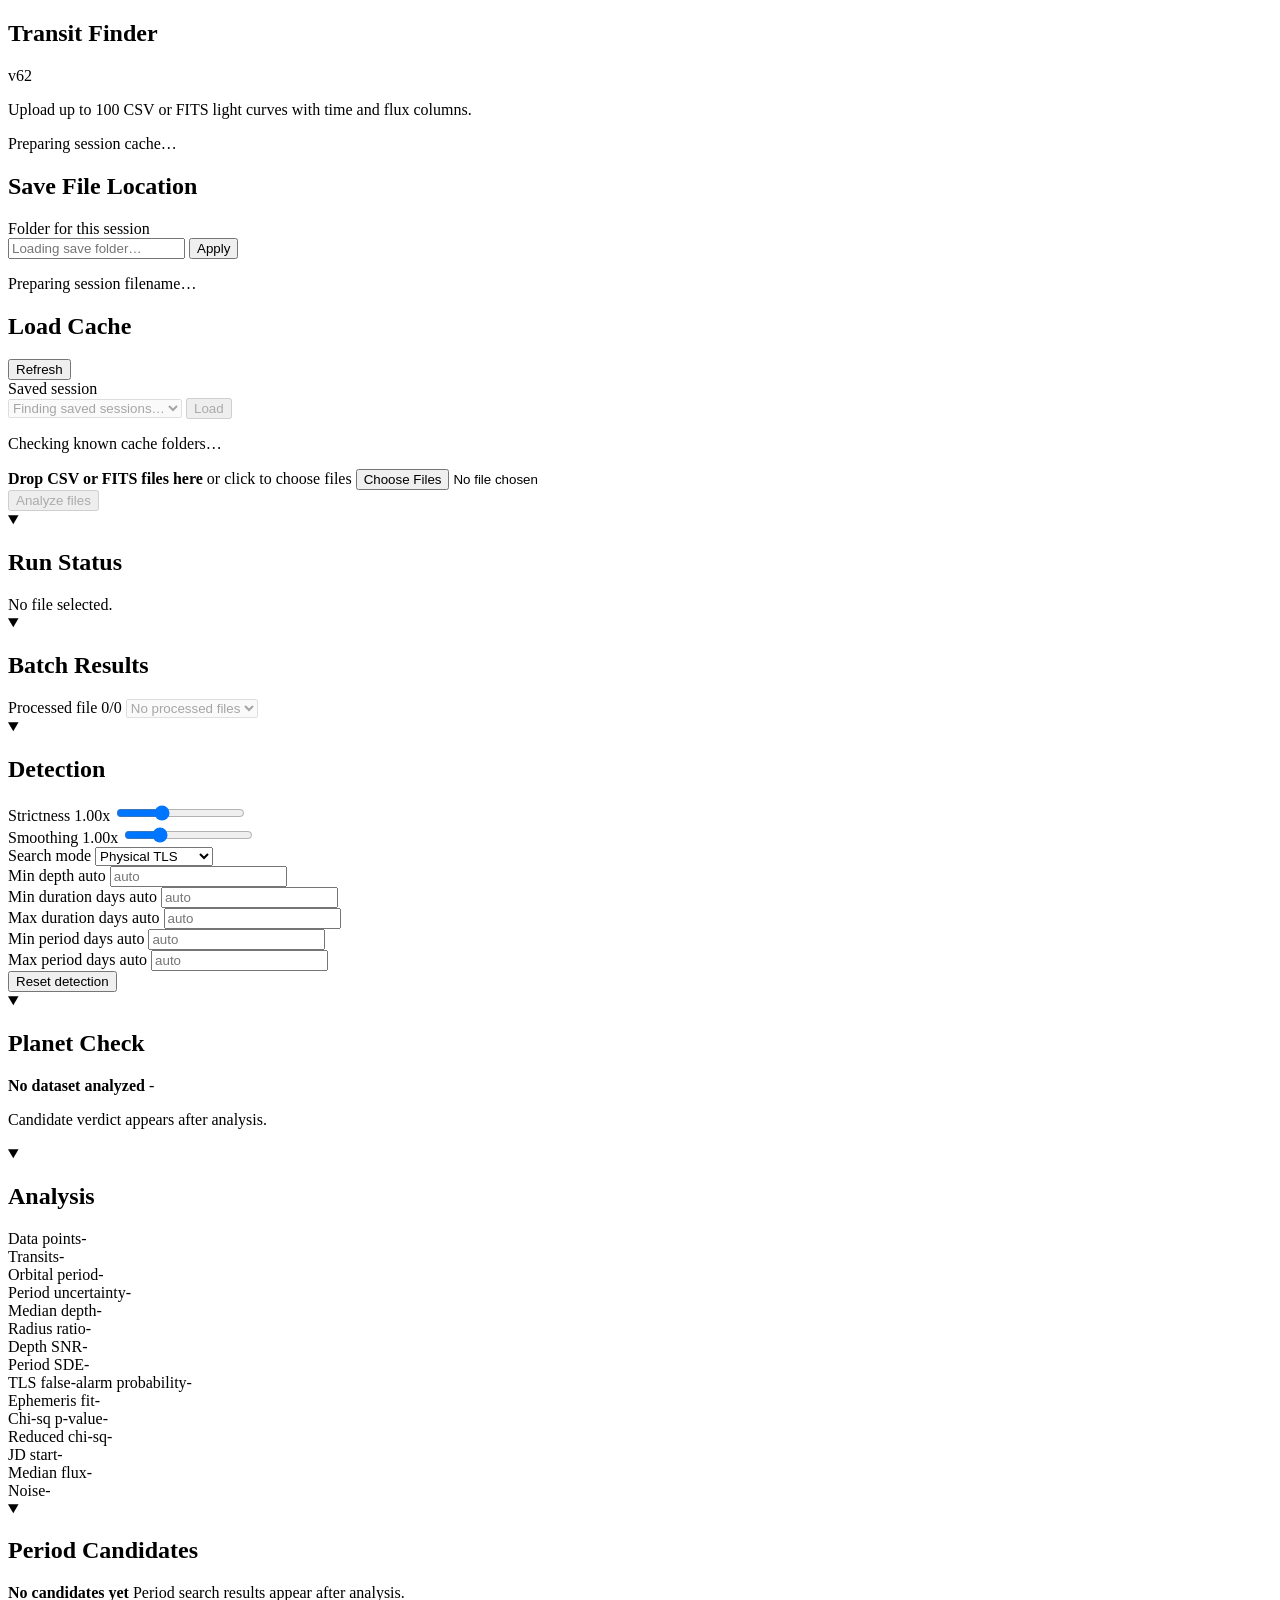
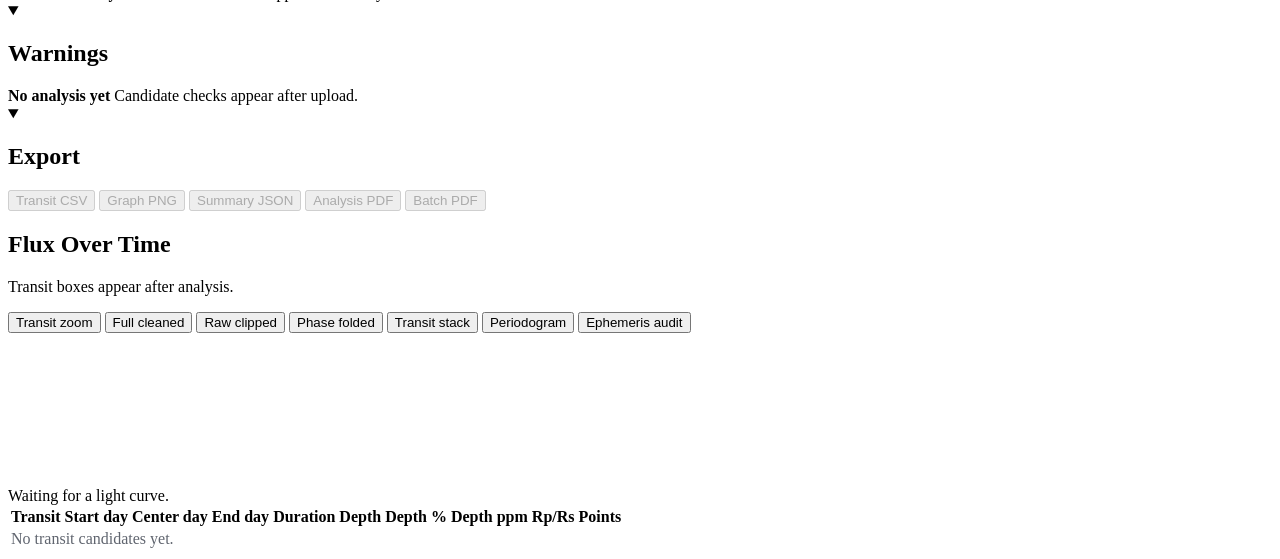
==== Exoplanet data parsing tool/static/index.html @ c7001cd4 "added uploading for caches" ====
<!doctype html>
<html lang="en">
<head>
  <meta charset="utf-8">
  <meta name="viewport" content="width=device-width, initial-scale=1">
  <title>Exoplanet Transit Finder</title>
  <link rel="stylesheet" href="/static/styles.css">
</head>
<body>
  <main>
    <aside class="sidebar">
      <div>
        <div class="app-title-row">
          <h1>Transit Finder</h1>
          <span class="version-indicator" aria-label="Application version 62">v62</span>
        </div>
        <p>Upload up to 100 CSV or FITS light curves with time and flux columns.</p>
        <p id="sessionIndicator" class="session-indicator" aria-live="polite">Preparing session cache…</p>
      </div>

      <section class="save-location-section" aria-labelledby="saveLocationHeading">
        <h2 id="saveLocationHeading">Save File Location</h2>
        <form id="saveLocationForm" class="save-location-form">
          <label for="saveLocationInput">Folder for this session</label>
          <div class="save-location-controls">
            <input id="saveLocationInput" class="save-location-input" type="text" autocomplete="off" spellcheck="false" value="" placeholder="Loading save folder…">
            <button id="saveLocationButton" type="submit">Apply</button>
          </div>
        </form>
        <p id="saveLocationFile" class="save-location-file">Preparing session filename…</p>
      </section>

      <section class="load-cache-section" aria-labelledby="loadCacheHeading">
        <div class="load-cache-heading-row">
          <h2 id="loadCacheHeading">Load Cache</h2>
          <button id="refreshCachesButton" class="refresh-caches-button" type="button">Refresh</button>
        </div>
        <label for="cacheSelect">Saved session</label>
        <div class="load-cache-controls">
          <select id="cacheSelect" disabled>
            <option>Finding saved sessions…</option>
          </select>
          <button id="loadCacheButton" type="button" disabled>Load</button>
        </div>
        <p id="loadCacheStatus" class="load-cache-status" aria-live="polite">Checking known cache folders…</p>
      </section>

      <label id="dropzone" class="dropzone" for="fileInput">
        <span>
          <strong>Drop CSV or FITS files here</strong>
          or click to choose files
        </span>
      </label>
      <input id="fileInput" type="file" accept=".csv,.fits,.fit,.fts,text/csv,application/fits" multiple>
      <div class="analysis-actions">
        <button id="analyzeButton" disabled>Analyze files</button>
        <button id="cancelAnalysisButton" class="cancel-analysis-button" type="button" hidden>Cancel analysis</button>
      </div>

      <details id="runStatusSection" class="accordion-section run-status-section" open>
        <summary><h2>Run Status</h2></summary>
        <div class="accordion-body run-status-body">
          <div id="status" class="status">No file selected.</div>
          <div id="analysisProgress" class="analysis-progress" hidden></div>
        </div>
      </details>

      <details class="accordion-section" open>
        <summary><h2>Batch Results</h2></summary>
        <div class="accordion-body controls batch-results-body">
          <div class="control-row">
            <label class="control-label" for="resultSelect">
              <span>Processed file</span>
              <output id="batchCount">0/0</output>
            </label>
            <select id="resultSelect" class="native-batch-select" disabled>
              <option>No processed files</option>
            </select>
            <div id="batchPicker" class="batch-picker" hidden>
              <button id="batchPickerButton" class="batch-picker-button" type="button" aria-haspopup="listbox" aria-expanded="false" disabled>
                <span class="batch-picker-current">
                  <span id="batchPickerTitle" class="batch-picker-title">No processed files</span>
                  <span id="batchPickerMeta" class="batch-picker-meta">Run analysis to populate this list.</span>
                </span>
              </button>
              <div id="batchPickerList" class="batch-picker-list" role="listbox" hidden></div>
            </div>
          </div>
        </div>
      </details>

      <details class="accordion-section" open>
        <summary><h2>Detection</h2></summary>
        <div class="accordion-body controls">
          <div class="control-row">
            <label class="control-label" for="strictnessInput">
              <span>Strictness</span>
              <output id="strictnessValue">1.00x</output>
            </label>
            <input id="strictnessInput" type="range" min="0.5" max="2" step="0.05" value="1">
          </div>
          <div class="control-row">
            <label class="control-label" for="smoothingInput">
              <span>Smoothing</span>
              <output id="smoothingValue">1.00x</output>
            </label>
            <input id="smoothingInput" type="range" min="0.5" max="2.5" step="0.05" value="1">
          </div>
          <div class="control-row">
            <label class="control-label" for="searchModeInput">
              <span>Search mode</span>
            </label>
            <select id="searchModeInput">
              <option value="bls">BLS + regularity</option>
              <option value="tls" selected>Physical TLS</option>
            </select>
          </div>
          <div id="tlsOptions" class="tls-options" hidden>
            <p class="control-help">TLS fits limb-darkened transit shapes. Stellar priors narrow its physical duration grid; leave them blank to use the reference defaults. Strictness and local depth/duration controls are disabled because TLS replaces that detector.</p>
            <div class="control-row">
              <label class="control-label" for="tlsTemplateInput"><span>Transit template</span></label>
              <select id="tlsTemplateInput">
                <option value="default">Limb-darkened</option>
                <option value="grazing">Grazing / V-shaped</option>
                <option value="box">Box comparison</option>
              </select>
            </div>
            <div class="tls-grid">
              <div class="control-row">
                <label class="control-label" for="stellarRadiusInput"><span>Star radius R☉</span></label>
                <input id="stellarRadiusInput" type="number" min="0.1" max="100" step="0.01" placeholder="default 1.0">
              </div>
              <div class="control-row">
                <label class="control-label" for="stellarMassInput"><span>Star mass M☉</span></label>
                <input id="stellarMassInput" type="number" min="0.01" max="100" step="0.01" placeholder="default 1.0">
              </div>
              <div class="control-row">
                <label class="control-label" for="limbDarkeningU1Input"><span>Limb darkening u1</span></label>
                <input id="limbDarkeningU1Input" type="number" min="-1" max="2" step="0.001" placeholder="default 0.4804">
              </div>
              <div class="control-row">
                <label class="control-label" for="limbDarkeningU2Input"><span>Limb darkening u2</span></label>
                <input id="limbDarkeningU2Input" type="number" min="-1" max="2" step="0.001" placeholder="default 0.1867">
              </div>
              <div class="control-row">
                <label class="control-label" for="tlsOversamplingInput"><span>Period oversampling</span></label>
                <input id="tlsOversamplingInput" type="number" min="1" max="9" step="1" value="3">
              </div>
              <div class="control-row">
                <label class="control-label" for="tlsMinTransitsInput"><span>Minimum transits</span></label>
                <input id="tlsMinTransitsInput" type="number" min="2" max="10" step="1" value="3">
              </div>
              <div class="control-row">
                <label class="control-label" for="tlsMinDepthPpmInput"><span>Minimum depth ppm</span></label>
                <input id="tlsMinDepthPpmInput" type="number" min="0.1" max="500000" step="0.1" value="10">
              </div>
              <div class="control-row">
                <label class="control-label" for="tlsThreadsInput"><span>CPU workers</span></label>
                <input id="tlsThreadsInput" type="number" min="1" max="8" step="1" value="4">
              </div>
              <div class="control-row">
                <label class="control-label" for="tlsDurationGridStepInput"><span>Duration grid step</span></label>
                <input id="tlsDurationGridStepInput" type="number" min="1.01" max="2" step="0.01" value="1.1">
              </div>
            </div>
          </div>
          <div class="control-row">
            <label class="control-label" for="minDepthInput">
              <span>Min depth</span>
              <output>auto</output>
            </label>
            <input id="minDepthInput" type="number" min="0" step="0.001" placeholder="auto">
          </div>
          <div class="control-row">
            <label class="control-label" for="minDurationInput">
              <span>Min duration days</span>
              <output>auto</output>
            </label>
            <input id="minDurationInput" type="number" min="0" step="0.01" placeholder="auto">
          </div>
          <div class="control-row">
            <label class="control-label" for="maxDurationInput">
              <span>Max duration days</span>
              <output>auto</output>
            </label>
            <input id="maxDurationInput" type="number" min="0" step="0.01" placeholder="auto">
          </div>
          <div class="control-row">
            <label class="control-label" for="minPeriodInput">
              <span>Min period days</span>
              <output>auto</output>
            </label>
            <input id="minPeriodInput" type="number" min="0" step="0.01" placeholder="auto">
          </div>
          <div class="control-row">
            <label class="control-label" for="maxPeriodInput">
              <span>Max period days</span>
              <output>auto</output>
            </label>
            <input id="maxPeriodInput" type="number" min="0" step="0.01" placeholder="auto">
          </div>
          <button id="resetDetectionButton" class="view-button" type="button">Reset detection</button>
        </div>
      </details>

      <details class="accordion-section" open>
        <summary><h2>Planet Check</h2></summary>
        <div id="assessment" class="accordion-body assessment">
          <div class="assessment-card pending">
            <div class="assessment-head">
              <strong>No dataset analyzed</strong>
              <span>-</span>
            </div>
            <p>Candidate verdict appears after analysis.</p>
          </div>
        </div>
      </details>

      <details class="accordion-section" open>
        <summary><h2>Analysis</h2></summary>
        <div class="accordion-body meta" id="metrics">
          <div class="metric"><span>Data points</span><span>-</span></div>
          <div class="metric"><span>Transits</span><span>-</span></div>
          <div class="metric"><span>Orbital period</span><span>-</span></div>
          <div class="metric"><span>Period uncertainty</span><span>-</span></div>
          <div class="metric"><span>Median depth</span><span>-</span></div>
          <div class="metric"><span>Radius ratio</span><span>-</span></div>
          <div class="metric"><span>Depth SNR</span><span>-</span></div>
          <div class="metric"><span>Period SDE</span><span>-</span></div>
          <div class="metric"><span>TLS false-alarm probability</span><span>-</span></div>
          <div class="metric"><span>Ephemeris fit</span><span>-</span></div>
          <div class="metric"><span>Chi-sq p-value</span><span>-</span></div>
          <div class="metric"><span>Reduced chi-sq</span><span>-</span></div>
          <div class="metric"><span>JD start</span><span>-</span></div>
          <div class="metric"><span>Median flux</span><span>-</span></div>
          <div class="metric"><span>Noise</span><span>-</span></div>
        </div>
      </details>

      <details class="accordion-section" open>
        <summary><h2>Period Candidates</h2></summary>
        <div class="accordion-body warning-list" id="periodCandidates">
          <div class="warning-item info">
            <strong>No candidates yet</strong>
            <span>Period search results appear after analysis.</span>
          </div>
        </div>
      </details>

      <details class="accordion-section" open>
        <summary><h2>Warnings</h2></summary>
        <div class="accordion-body warning-list" id="warnings">
          <div class="warning-item info">
            <strong>No analysis yet</strong>
            <span>Candidate checks appear after upload.</span>
          </div>
        </div>
      </details>

      <details class="accordion-section" open>
        <summary><h2>Export</h2></summary>
        <div class="accordion-body controls">
          <button id="exportCsvButton" class="view-button" type="button" disabled>Transit CSV</button>
          <button id="exportPngButton" class="view-button" type="button" disabled>Graph PNG</button>
          <button id="exportJsonButton" class="view-button" type="button" disabled>Summary JSON</button>
          <button id="exportAnalysisPdfButton" class="view-button" type="button" disabled>Analysis PDF</button>
          <button id="exportBatchPdfButton" class="view-button" type="button" disabled>Batch PDF</button>
        </div>
      </details>
    </aside>

    <section class="workspace">
      <div class="topbar">
        <div>
          <h2 id="chartTitle">Flux Over Time</h2>
          <p id="subtitle">Transit boxes appear after analysis.</p>
        </div>
        <div class="view-controls" aria-label="Chart view">
          <button class="view-button active" type="button" data-view="zoom">Transit zoom</button>
          <button class="view-button" type="button" data-view="clean">Full cleaned</button>
          <button class="view-button" type="button" data-view="raw">Raw clipped</button>
          <button class="view-button" type="button" data-view="phase">Phase folded</button>
          <button class="view-button" type="button" data-view="stack">Transit stack</button>
          <button class="view-button" type="button" data-view="periodogram">Periodogram</button>
          <button class="view-button" type="button" data-view="audit">Ephemeris audit</button>
        </div>
      </div>
      <div class="chart-wrap">
        <canvas id="chart"></canvas>
        <div id="empty" class="empty">Waiting for a light curve.</div>
      </div>
      <div class="table-wrap">
        <table>
          <thead>
            <tr>
              <th>Transit</th>
              <th>Start day</th>
              <th>Center day</th>
              <th>End day</th>
              <th>Duration</th>
              <th>Depth</th>
              <th>Depth %</th>
              <th>Depth ppm</th>
              <th>Rp/Rs</th>
              <th>Points</th>
            </tr>
          </thead>
          <tbody id="transitRows">
            <tr><td colspan="10" style="text-align:left;color:#60656f;">No transit candidates yet.</td></tr>
          </tbody>
        </table>
      </div>
    </section>
  </main>

  <script src="/static/app.js"></script>
</body>
</html>
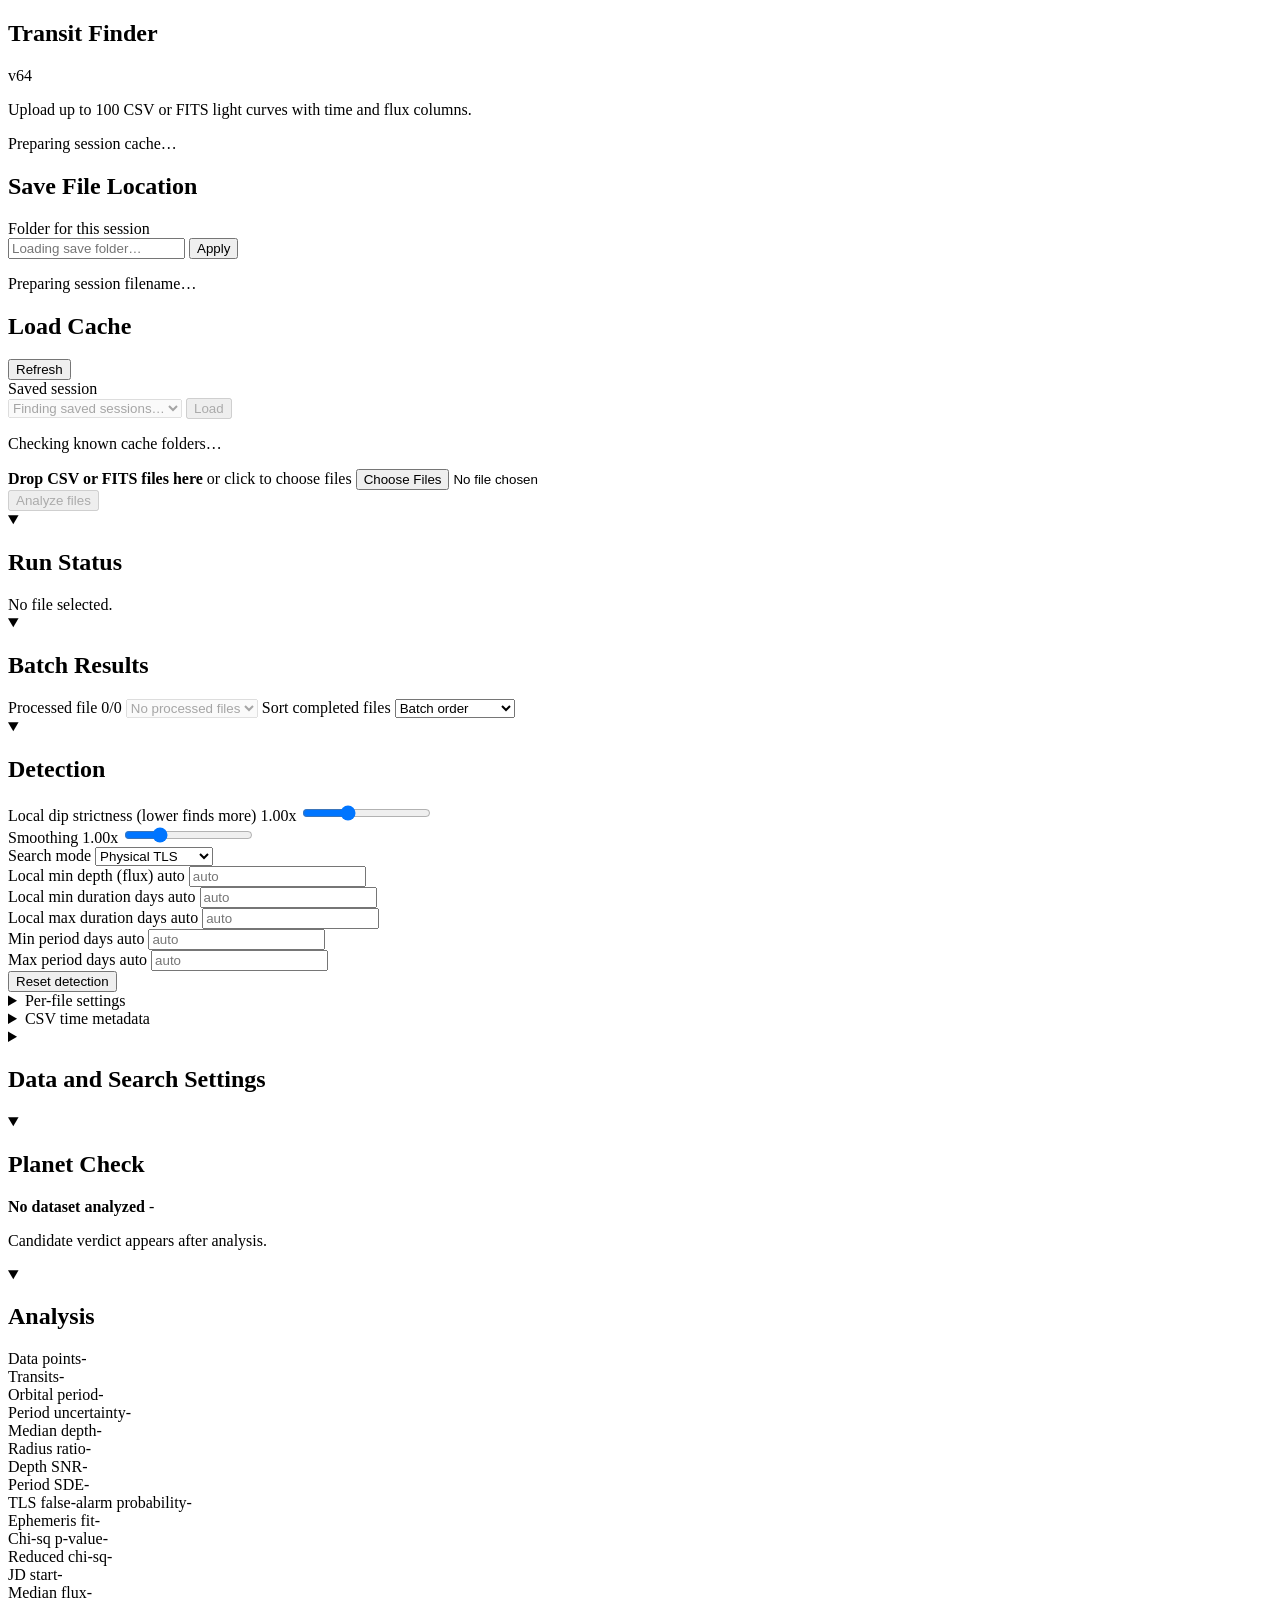
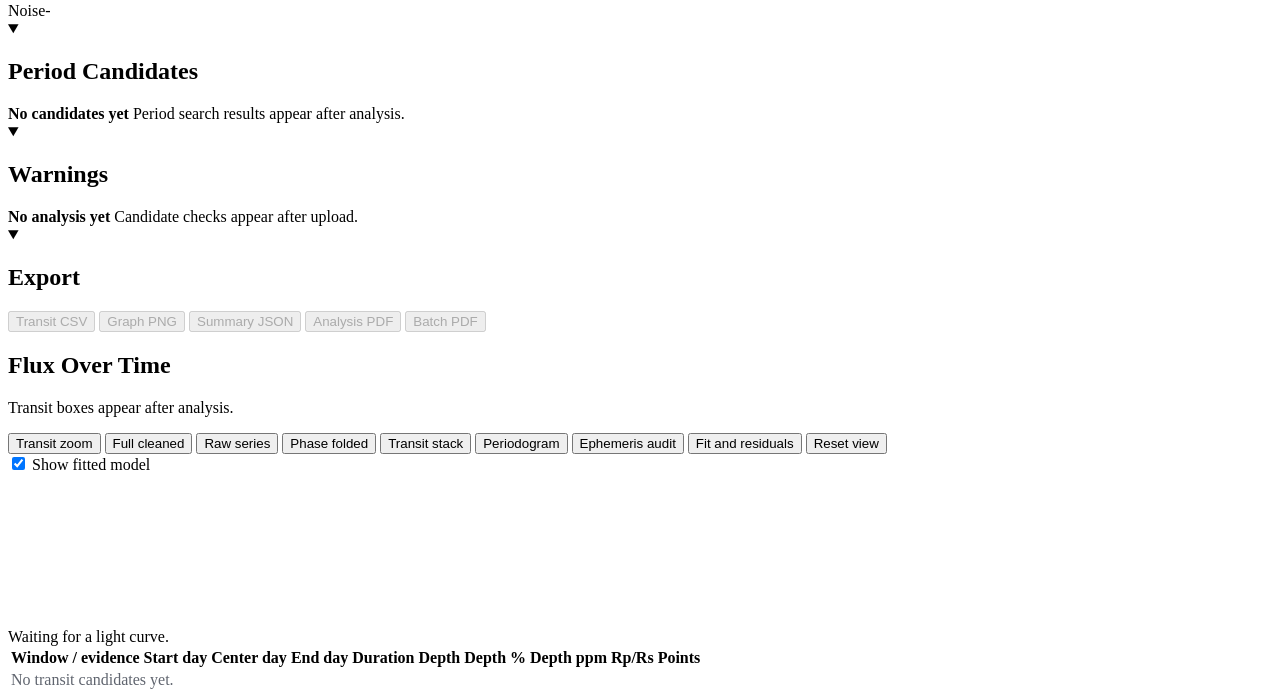
==== commit 5e187c0f: "Fix transit validation and improve batch analysis workflow" ====
--- a/Exoplanet data parsing tool/static/index.html
+++ b/Exoplanet data parsing tool/static/index.html
@@ -12,7 +12,7 @@
       <div>
         <div class="app-title-row">
           <h1>Transit Finder</h1>
-          <span class="version-indicator" aria-label="Application version 62">v62</span>
+          <span class="version-indicator" aria-label="Application version 64">v64</span>
         </div>
         <p>Upload up to 100 CSV or FITS light curves with time and flux columns.</p>
         <p id="sessionIndicator" class="session-indicator" aria-live="polite">Preparing session cache…</p>
@@ -62,6 +62,7 @@
         <div class="accordion-body run-status-body">
           <div id="status" class="status">No file selected.</div>
           <div id="analysisProgress" class="analysis-progress" hidden></div>
+          <button id="reconnectJobButton" type="button" hidden>Reconnect to running job</button>
         </div>
       </details>
 
@@ -85,6 +86,8 @@
               </button>
               <div id="batchPickerList" class="batch-picker-list" role="listbox" hidden></div>
             </div>
+            <label for="batchSort">Sort completed files</label>
+            <select id="batchSort"><option value="index">Batch order</option><option value="name">Filename</option><option value="score">Candidate score</option><option value="period">Period</option></select>
           </div>
         </div>
       </details>
@@ -94,7 +97,7 @@
         <div class="accordion-body controls">
           <div class="control-row">
             <label class="control-label" for="strictnessInput">
-              <span>Strictness</span>
+              <span>Local dip strictness (lower finds more)</span>
               <output id="strictnessValue">1.00x</output>
             </label>
             <input id="strictnessInput" type="range" min="0.5" max="2" step="0.05" value="1">
@@ -116,7 +119,7 @@
             </select>
           </div>
           <div id="tlsOptions" class="tls-options" hidden>
-            <p class="control-help">TLS fits limb-darkened transit shapes. Stellar priors narrow its physical duration grid; leave them blank to use the reference defaults. Strictness and local depth/duration controls are disabled because TLS replaces that detector.</p>
+            <p class="control-help">TLS fits limb-darkened transit shapes. Stellar priors narrow its physical duration grid; leave them blank to use the reference defaults. Local dip strictness, smoothing, and local depth/duration controls affect unvalidated dip markers. TLS uses its own minimum depth and physical duration grid.</p>
             <div class="control-row">
               <label class="control-label" for="tlsTemplateInput"><span>Transit template</span></label>
               <select id="tlsTemplateInput">
@@ -127,6 +130,10 @@
             </div>
             <div class="tls-grid">
               <div class="control-row">
+                <label class="control-label" for="tlsMaxSignalsInput"><span>Maximum signals</span></label>
+                <input id="tlsMaxSignalsInput" type="number" min="1" max="5" step="1" value="1">
+              </div>
+              <div class="control-row">
                 <label class="control-label" for="stellarRadiusInput"><span>Star radius R☉</span></label>
                 <input id="stellarRadiusInput" type="number" min="0.1" max="100" step="0.01" placeholder="default 1.0">
               </div>
@@ -166,21 +173,21 @@
           </div>
           <div class="control-row">
             <label class="control-label" for="minDepthInput">
-              <span>Min depth</span>
+              <span>Local min depth (flux)</span>
               <output>auto</output>
             </label>
             <input id="minDepthInput" type="number" min="0" step="0.001" placeholder="auto">
           </div>
           <div class="control-row">
             <label class="control-label" for="minDurationInput">
-              <span>Min duration days</span>
+              <span>Local min duration days</span>
               <output>auto</output>
             </label>
             <input id="minDurationInput" type="number" min="0" step="0.01" placeholder="auto">
           </div>
           <div class="control-row">
             <label class="control-label" for="maxDurationInput">
-              <span>Max duration days</span>
+              <span>Local max duration days</span>
               <output>auto</output>
             </label>
             <input id="maxDurationInput" type="number" min="0" step="0.01" placeholder="auto">
@@ -200,7 +207,14 @@
             <input id="maxPeriodInput" type="number" min="0" step="0.01" placeholder="auto">
           </div>
           <button id="resetDetectionButton" class="view-button" type="button">Reset detection</button>
-        </div>
+          <details><summary>Per-file settings</summary><label for="perFileTarget">Apply settings to</label><select id="perFileTarget"><option value="">Choose source files first</option></select><button id="applyPerFileSettings" type="button">Use current controls for this file</button><button id="clearPerFileSettings" type="button">Use batch defaults for this file</button><p id="perFileSettingsStatus" class="control-help">Set priors and search controls above, then apply them to one selected file.</p><details><summary>Advanced JSON</summary><p class="control-help">Overrides keyed by exact filename. Names match exported detection options.</p><textarea id="perFileSettings" rows="5" spellcheck="false" placeholder='{"target.csv":{"stellarRadius":0.12,"stellarMass":0.09,"tlsMaxSignals":3}}'></textarea></details></details>
+          <details><summary>CSV time metadata</summary><p class="control-help">Use the source documentation. Unknown conventions remain explicitly unverified; FITS metadata is read from the file.</p><label for="csvTimeFormat">Time format</label><select id="csvTimeFormat"><option value="unknown">Unknown</option><option value="jd">JD</option><option value="bjd">BJD</option><option value="mjd">MJD</option><option value="bkjd">BKJD</option><option value="btjd">BTJD</option><option value="relative">Relative time</option></select><label for="csvTimeScale">Time scale</label><select id="csvTimeScale"><option value="unknown">Unknown</option><option value="tdb">TDB</option><option value="utc">UTC</option></select><label for="csvTimeUnit">Input time unit</label><select id="csvTimeUnit"><option value="days">Days</option><option value="hours">Hours</option><option value="minutes">Minutes</option><option value="seconds">Seconds</option></select></details>
+        </div>
+      </details>
+
+      <details class="accordion-section">
+        <summary><h2>Data and Search Settings</h2></summary>
+        <div id="analysisMetadata" class="accordion-body meta"><p>Input cleaning, effective search settings, and analysis provenance appear here.</p></div>
       </details>
 
       <details class="accordion-section" open>
@@ -278,22 +292,33 @@
         <div class="view-controls" aria-label="Chart view">
           <button class="view-button active" type="button" data-view="zoom">Transit zoom</button>
           <button class="view-button" type="button" data-view="clean">Full cleaned</button>
-          <button class="view-button" type="button" data-view="raw">Raw clipped</button>
+          <button class="view-button" type="button" data-view="raw">Raw series</button>
           <button class="view-button" type="button" data-view="phase">Phase folded</button>
           <button class="view-button" type="button" data-view="stack">Transit stack</button>
           <button class="view-button" type="button" data-view="periodogram">Periodogram</button>
           <button class="view-button" type="button" data-view="audit">Ephemeris audit</button>
-        </div>
-      </div>
+          <button class="view-button" type="button" data-view="comparison">Fit and residuals</button>
+          <button id="resetViewButton" class="view-button" type="button">Reset view</button>
+        </div>
+      </div>
+      <div class="inspector-controls" aria-label="Transit inspection controls">
+        <label id="signalControl" hidden>Signal <select id="signalSelect"></select></label>
+        <label><input id="showModel" type="checkbox" checked> Show fitted model</label>
+        <label id="localDipsControl" hidden><input id="showLocalDips" type="checkbox"> Local dips (unvalidated)</label>
+        <span id="fitQualityLabel"></span>
+        <label id="phaseScopeControl" hidden>Phase range <select id="phaseScope"><option value="focus">Focused transit</option><option value="orbit">Full orbit</option></select></label>
+        <span id="stackControls" hidden><label>Event <select id="stackEvent"><option value="all">All events</option></select></label><label>Cycles <select id="stackGroup"><option value="all">All</option><option value="odd">Odd</option><option value="even">Even</option></select></label><label><input id="stackIsolate" type="checkbox"> Isolate selected</label><label><input id="stackMedian" type="checkbox" checked> Median</label><label><input id="stackRecenter" type="checkbox"> Measured centers</label></span>
+      </div>
+      <p id="eventInspection" class="inspector-help" hidden></p>
       <div class="chart-wrap">
-        <canvas id="chart"></canvas>
+        <canvas id="chart" tabindex="0" aria-label="Transit chart. Up and down arrows zoom; left and right arrows adjust horizontal zoom. Drag to pan."></canvas>
         <div id="empty" class="empty">Waiting for a light curve.</div>
       </div>
       <div class="table-wrap">
         <table>
           <thead>
             <tr>
-              <th>Transit</th>
+              <th>Window / evidence</th>
               <th>Start day</th>
               <th>Center day</th>
               <th>End day</th>
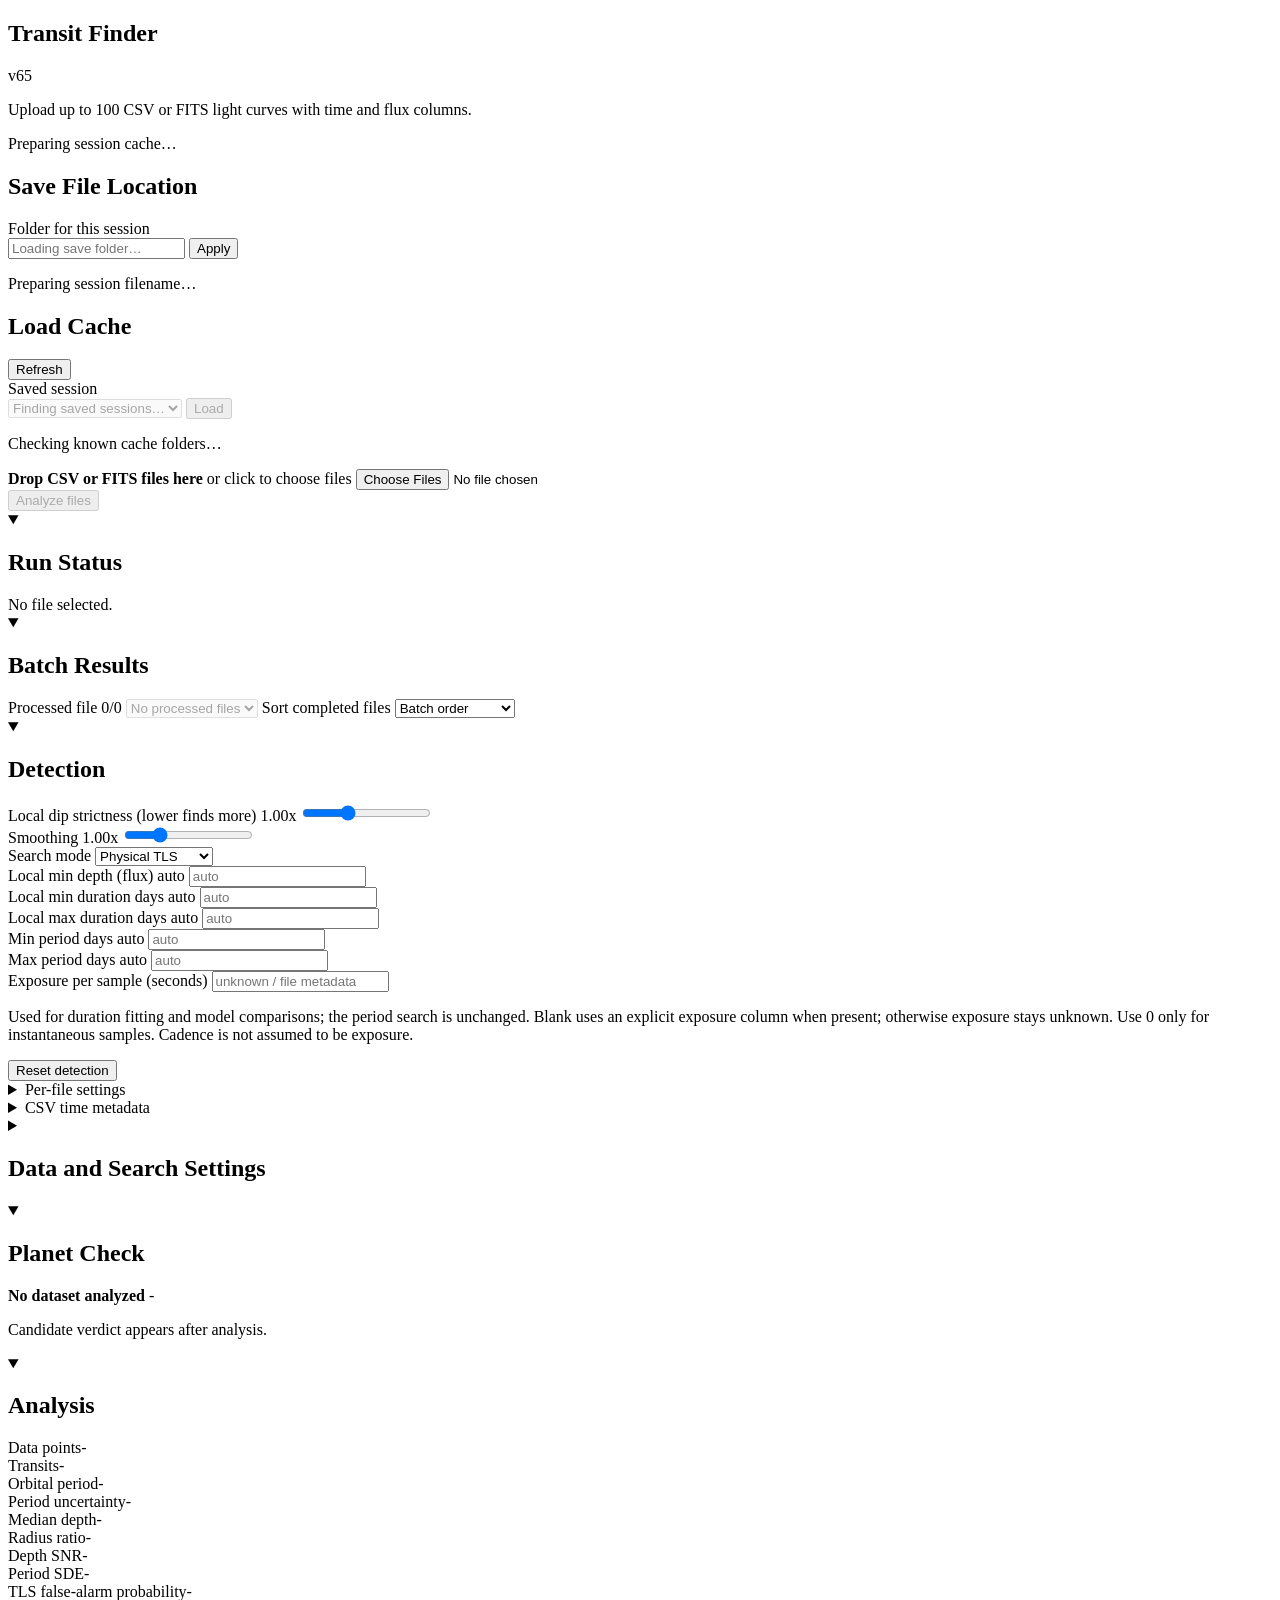
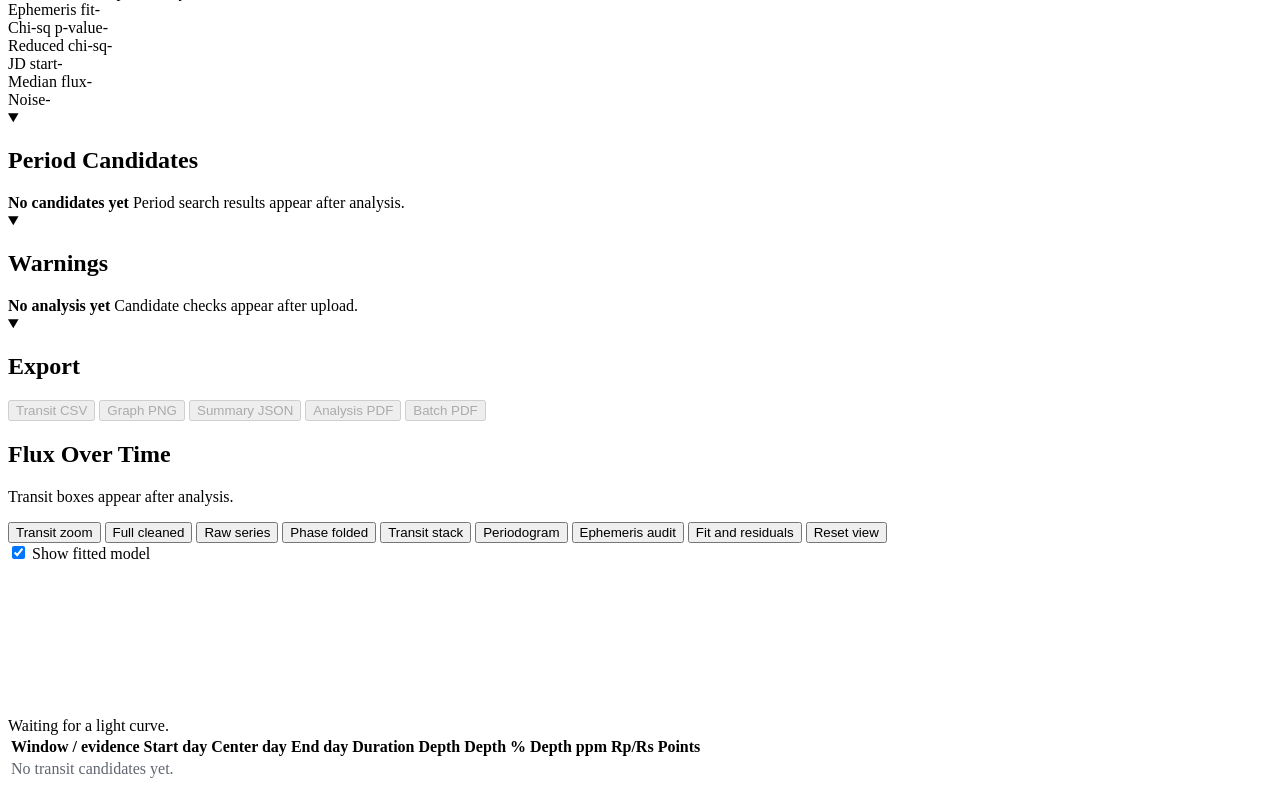
==== commit a0d9c849: "updates" ====
--- a/Exoplanet data parsing tool/static/index.html
+++ b/Exoplanet data parsing tool/static/index.html
@@ -12,7 +12,7 @@
       <div>
         <div class="app-title-row">
           <h1>Transit Finder</h1>
-          <span class="version-indicator" aria-label="Application version 64">v64</span>
+          <span class="version-indicator" aria-label="Application version 65">v65</span>
         </div>
         <p>Upload up to 100 CSV or FITS light curves with time and flux columns.</p>
         <p id="sessionIndicator" class="session-indicator" aria-live="polite">Preparing session cache…</p>
@@ -205,6 +205,11 @@
               <output>auto</output>
             </label>
             <input id="maxPeriodInput" type="number" min="0" step="0.01" placeholder="auto">
+          </div>
+          <div class="control-row">
+            <label class="control-label" for="exposureSecondsInput"><span>Exposure per sample (seconds)</span></label>
+            <input id="exposureSecondsInput" type="number" min="0" max="86400" step="any" placeholder="unknown / file metadata">
+            <p class="control-help">Used for duration fitting and model comparisons; the period search is unchanged. Blank uses an explicit exposure column when present; otherwise exposure stays unknown. Use 0 only for instantaneous samples. Cadence is not assumed to be exposure.</p>
           </div>
           <button id="resetDetectionButton" class="view-button" type="button">Reset detection</button>
           <details><summary>Per-file settings</summary><label for="perFileTarget">Apply settings to</label><select id="perFileTarget"><option value="">Choose source files first</option></select><button id="applyPerFileSettings" type="button">Use current controls for this file</button><button id="clearPerFileSettings" type="button">Use batch defaults for this file</button><p id="perFileSettingsStatus" class="control-help">Set priors and search controls above, then apply them to one selected file.</p><details><summary>Advanced JSON</summary><p class="control-help">Overrides keyed by exact filename. Names match exported detection options.</p><textarea id="perFileSettings" rows="5" spellcheck="false" placeholder='{"target.csv":{"stellarRadius":0.12,"stellarMass":0.09,"tlsMaxSignals":3}}'></textarea></details></details>
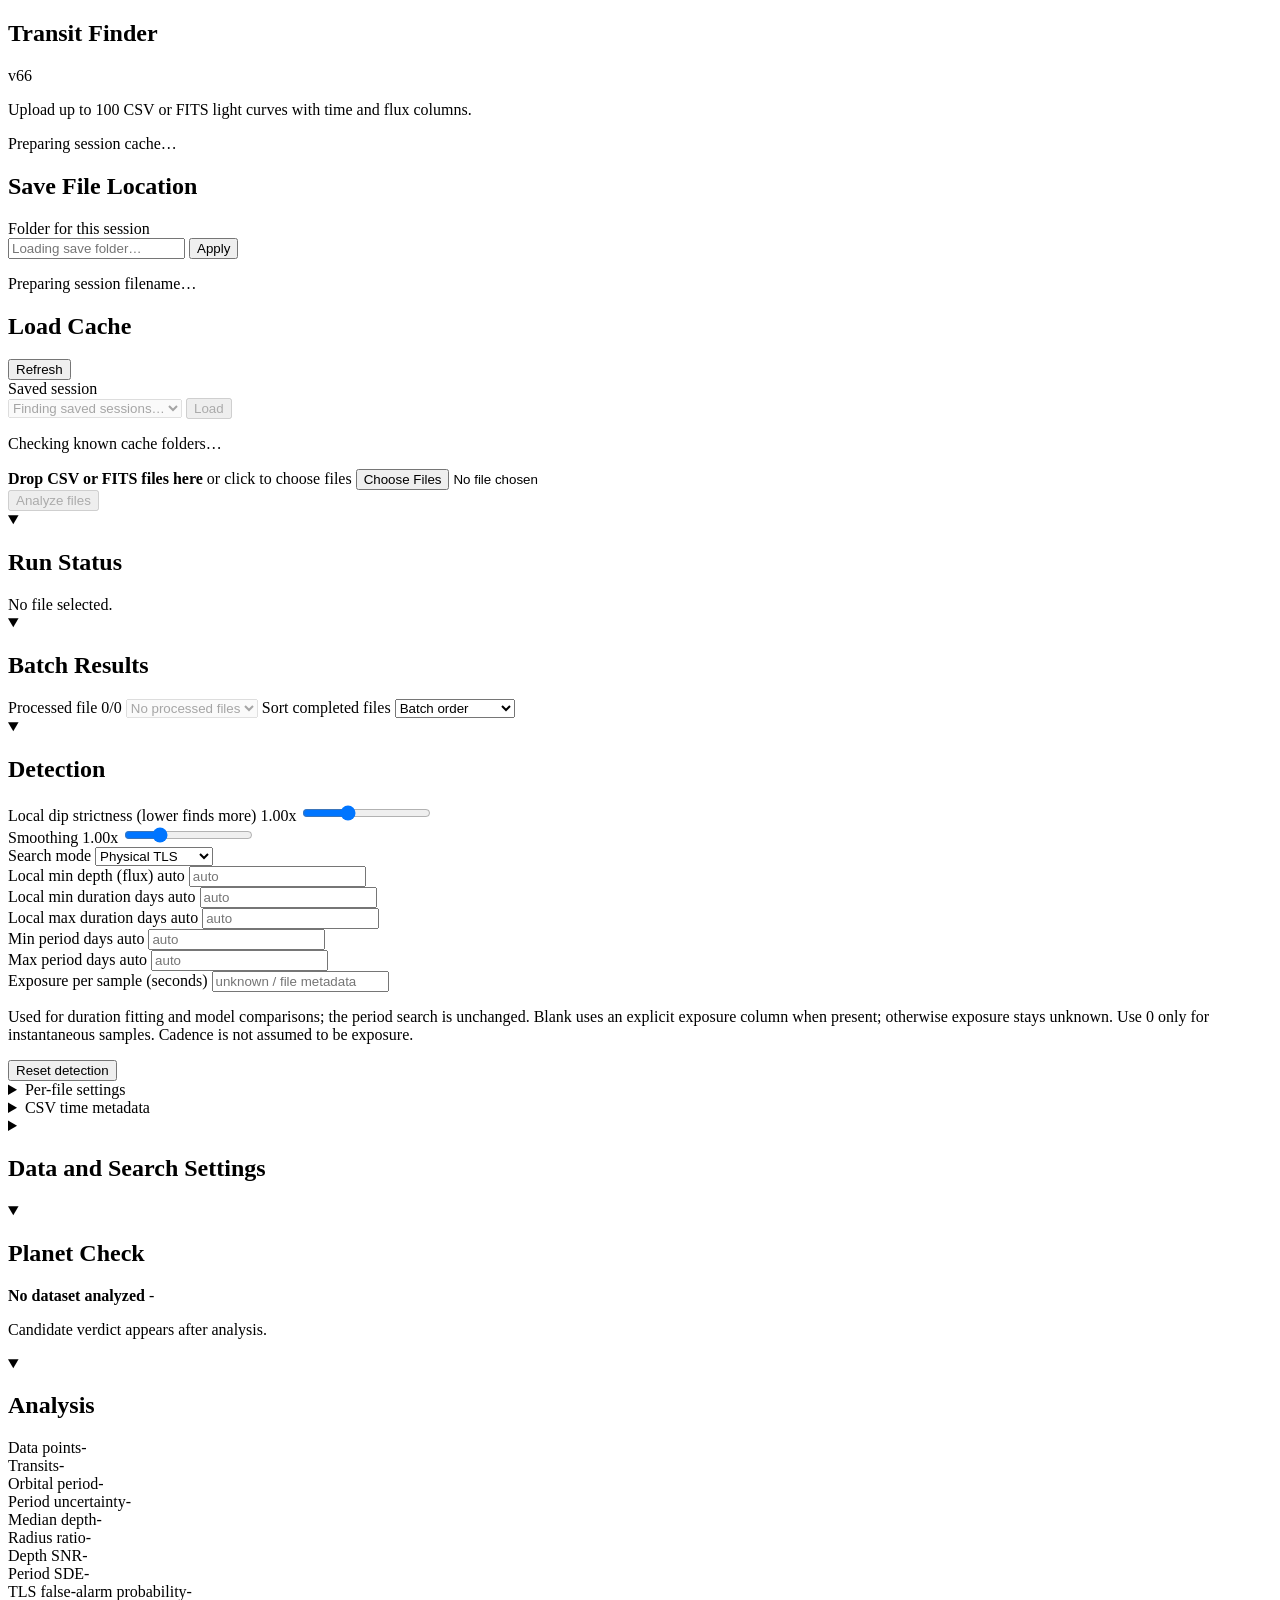
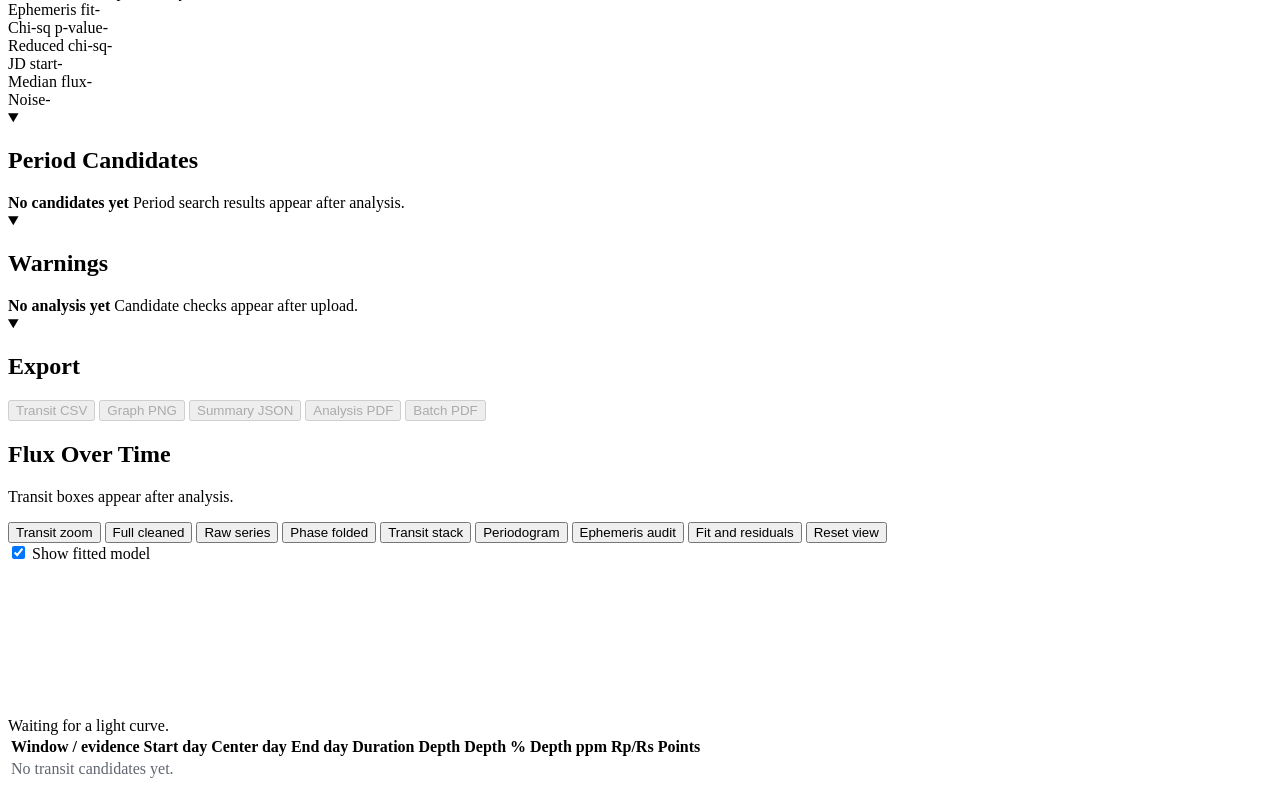
==== commit abe01f01: "added many many comments and naming schema fixes" ====
--- a/Exoplanet data parsing tool/static/index.html
+++ b/Exoplanet data parsing tool/static/index.html
@@ -8,225 +8,237 @@
 </head>
 <body>
   <main>
-    <aside class="sidebar">
+    <!--MARK: sidebar stuffs -->
+    <aside class="Sidebar">
       <div>
-        <div class="app-title-row">
+        <div class="AppTitleRow">
           <h1>Transit Finder</h1>
-          <span class="version-indicator" aria-label="Application version 65">v65</span>
+          <span class="VersionIndicator" aria-label="Application version 66">v66</span>
         </div>
         <p>Upload up to 100 CSV or FITS light curves with time and flux columns.</p>
-        <p id="sessionIndicator" class="session-indicator" aria-live="polite">Preparing session cache…</p>
-      </div>
-
-      <section class="save-location-section" aria-labelledby="saveLocationHeading">
-        <h2 id="saveLocationHeading">Save File Location</h2>
-        <form id="saveLocationForm" class="save-location-form">
-          <label for="saveLocationInput">Folder for this session</label>
-          <div class="save-location-controls">
-            <input id="saveLocationInput" class="save-location-input" type="text" autocomplete="off" spellcheck="false" value="" placeholder="Loading save folder…">
-            <button id="saveLocationButton" type="submit">Apply</button>
+        <p id="SessionIndicator" class="SessionIndicator" aria-live="polite">Preparing session cache…</p>
+      </div>
+
+      <!--MARK: cache files -->
+      <section class="SaveLocationSection" aria-labelledby="SaveLocationHeading">
+        <h2 id="SaveLocationHeading">Save File Location</h2>
+        <form id="SaveLocationForm" class="SaveLocationForm">
+          <label for="CacheFolderThing">Folder for this session</label>
+          <div class="SaveLocationControls">
+            <input id="CacheFolderThing" class="SaveLocationInput" type="text" autocomplete="off" spellcheck="false" value="" placeholder="Loading save folder…">
+            <button id="SaveLocationButton" type="submit">Apply</button>
           </div>
         </form>
-        <p id="saveLocationFile" class="save-location-file">Preparing session filename…</p>
+        <p id="SaveLocationFile" class="SaveLocationFile">Preparing session filename…</p>
       </section>
 
-      <section class="load-cache-section" aria-labelledby="loadCacheHeading">
-        <div class="load-cache-heading-row">
-          <h2 id="loadCacheHeading">Load Cache</h2>
-          <button id="refreshCachesButton" class="refresh-caches-button" type="button">Refresh</button>
-        </div>
-        <label for="cacheSelect">Saved session</label>
-        <div class="load-cache-controls">
-          <select id="cacheSelect" disabled>
+      <!--MARK: load a saved session -->
+      <section class="LoadCacheSection" aria-labelledby="LoadCacheHeading">
+        <div class="LoadCacheHeadingRow">
+          <h2 id="LoadCacheHeading">Load Cache</h2>
+          <button id="RefreshCachesButton" class="RefreshCachesButton" type="button">Refresh</button>
+        </div>
+        <label for="CachePickThing">Saved session</label>
+        <div class="LoadCacheControls">
+          <select id="CachePickThing" disabled>
             <option>Finding saved sessions…</option>
           </select>
-          <button id="loadCacheButton" type="button" disabled>Load</button>
-        </div>
-        <p id="loadCacheStatus" class="load-cache-status" aria-live="polite">Checking known cache folders…</p>
+          <button id="LoadCacheButton" type="button" disabled>Load</button>
+        </div>
+        <p id="LoadCacheStatus" class="LoadCacheStatus" aria-live="polite">Checking known cache folders…</p>
       </section>
 
-      <label id="dropzone" class="dropzone" for="fileInput">
+      <!--MARK: upload and run status -->
+      <label id="FileDropThing" class="FileDropThing" for="CurveFilesInput">
         <span>
           <strong>Drop CSV or FITS files here</strong>
           or click to choose files
         </span>
       </label>
-      <input id="fileInput" type="file" accept=".csv,.fits,.fit,.fts,text/csv,application/fits" multiple>
-      <div class="analysis-actions">
-        <button id="analyzeButton" disabled>Analyze files</button>
-        <button id="cancelAnalysisButton" class="cancel-analysis-button" type="button" hidden>Cancel analysis</button>
-      </div>
-
-      <details id="runStatusSection" class="accordion-section run-status-section" open>
+      <input id="CurveFilesInput" type="file" accept=".csv,.fits,.fit,.fts,text/csv,application/fits" multiple>
+      <div class="AnalysisActions">
+        <button id="AnalyzeButton" disabled>Analyze files</button>
+        <button id="CancelAnalysisButton" class="CancelAnalysisButton" type="button" hidden>Cancel analysis</button>
+      </div>
+
+      <!--MARK: run status -->
+      <details id="RunStatusSection" class="AccordionSection RunStatusSection" open>
         <summary><h2>Run Status</h2></summary>
-        <div class="accordion-body run-status-body">
-          <div id="status" class="status">No file selected.</div>
-          <div id="analysisProgress" class="analysis-progress" hidden></div>
-          <button id="reconnectJobButton" type="button" hidden>Reconnect to running job</button>
-        </div>
-      </details>
-
-      <details class="accordion-section" open>
+        <div class="AccordionBody RunStatusBody">
+          <div id="Status" class="Status">No file selected.</div>
+          <div id="AnalysisProgress" class="AnalysisProgress" hidden></div>
+          <button id="ReconnectJobButton" type="button" hidden>Reconnect to running job</button>
+        </div>
+      </details>
+
+      <!--MARK: batch results -->
+      <details class="AccordionSection" open>
         <summary><h2>Batch Results</h2></summary>
-        <div class="accordion-body controls batch-results-body">
-          <div class="control-row">
-            <label class="control-label" for="resultSelect">
+        <div class="AccordionBody Controls BatchResultsBody">
+          <div class="ControlRow">
+            <label class="ControlLabel" for="ResultSelect">
               <span>Processed file</span>
-              <output id="batchCount">0/0</output>
-            </label>
-            <select id="resultSelect" class="native-batch-select" disabled>
+              <output id="BatchCount">0/0</output>
+            </label>
+            <select id="ResultSelect" class="NativeBatchSelect" disabled>
               <option>No processed files</option>
             </select>
-            <div id="batchPicker" class="batch-picker" hidden>
-              <button id="batchPickerButton" class="batch-picker-button" type="button" aria-haspopup="listbox" aria-expanded="false" disabled>
-                <span class="batch-picker-current">
-                  <span id="batchPickerTitle" class="batch-picker-title">No processed files</span>
-                  <span id="batchPickerMeta" class="batch-picker-meta">Run analysis to populate this list.</span>
+            <div id="CurvePickThing" class="CurvePickThing" hidden>
+              <button id="BatchPickerButton" class="BatchPickerButton" type="button" aria-haspopup="listbox" aria-expanded="false" disabled>
+                <span class="BatchPickerCurrent">
+                  <span id="BatchPickerTitle" class="BatchPickerTitle">No processed files</span>
+                  <span id="BatchPickerMeta" class="BatchPickerMeta">Run analysis to populate this list.</span>
                 </span>
               </button>
-              <div id="batchPickerList" class="batch-picker-list" role="listbox" hidden></div>
+              <div id="BatchPickerList" class="BatchPickerList" role="listbox" hidden></div>
             </div>
-            <label for="batchSort">Sort completed files</label>
-            <select id="batchSort"><option value="index">Batch order</option><option value="name">Filename</option><option value="score">Candidate score</option><option value="period">Period</option></select>
-          </div>
-        </div>
-      </details>
-
-      <details class="accordion-section" open>
+            <label for="BatchSort">Sort completed files</label>
+            <select id="BatchSort"><option value="index">Batch order</option><option value="name">Filename</option><option value="score">Candidate score</option><option value="period">Period</option></select>
+          </div>
+        </div>
+      </details>
+
+      <!--MARK: search controls -->
+      <details class="AccordionSection" open>
         <summary><h2>Detection</h2></summary>
-        <div class="accordion-body controls">
-          <div class="control-row">
-            <label class="control-label" for="strictnessInput">
+        <div class="AccordionBody Controls">
+          <div class="ControlRow">
+            <label class="ControlLabel" for="StrictnessInput">
               <span>Local dip strictness (lower finds more)</span>
-              <output id="strictnessValue">1.00x</output>
-            </label>
-            <input id="strictnessInput" type="range" min="0.5" max="2" step="0.05" value="1">
-          </div>
-          <div class="control-row">
-            <label class="control-label" for="smoothingInput">
+              <output id="StrictnessValue">1.00x</output>
+            </label>
+            <input id="StrictnessInput" type="range" min="0.5" max="2" step="0.05" value="1">
+          </div>
+          <div class="ControlRow">
+            <label class="ControlLabel" for="SmoothingInput">
               <span>Smoothing</span>
-              <output id="smoothingValue">1.00x</output>
-            </label>
-            <input id="smoothingInput" type="range" min="0.5" max="2.5" step="0.05" value="1">
-          </div>
-          <div class="control-row">
-            <label class="control-label" for="searchModeInput">
+              <output id="SmoothingValue">1.00x</output>
+            </label>
+            <input id="SmoothingInput" type="range" min="0.5" max="2.5" step="0.05" value="1">
+          </div>
+          <div class="ControlRow">
+            <label class="ControlLabel" for="SearchModeInput">
               <span>Search mode</span>
             </label>
-            <select id="searchModeInput">
+            <select id="SearchModeInput">
               <option value="bls">BLS + regularity</option>
               <option value="tls" selected>Physical TLS</option>
             </select>
           </div>
-          <div id="tlsOptions" class="tls-options" hidden>
-            <p class="control-help">TLS fits limb-darkened transit shapes. Stellar priors narrow its physical duration grid; leave them blank to use the reference defaults. Local dip strictness, smoothing, and local depth/duration controls affect unvalidated dip markers. TLS uses its own minimum depth and physical duration grid.</p>
-            <div class="control-row">
-              <label class="control-label" for="tlsTemplateInput"><span>Transit template</span></label>
-              <select id="tlsTemplateInput">
+          <!--MARK: tls controls -->
+          <div id="TlsOptions" class="TlsOptions" hidden>
+            <p class="ControlHelp">TLS fits limb-darkened transit shapes. Stellar priors narrow its physical duration grid; leave them blank to use the reference defaults. Local dip strictness, smoothing, and local depth/duration controls affect unvalidated dip markers. TLS uses its own minimum depth and physical duration grid.</p>
+            <div class="ControlRow">
+              <label class="ControlLabel" for="TlsTemplateInput"><span>Transit template</span></label>
+              <select id="TlsTemplateInput">
                 <option value="default">Limb-darkened</option>
                 <option value="grazing">Grazing / V-shaped</option>
                 <option value="box">Box comparison</option>
               </select>
             </div>
-            <div class="tls-grid">
-              <div class="control-row">
-                <label class="control-label" for="tlsMaxSignalsInput"><span>Maximum signals</span></label>
-                <input id="tlsMaxSignalsInput" type="number" min="1" max="5" step="1" value="1">
-              </div>
-              <div class="control-row">
-                <label class="control-label" for="stellarRadiusInput"><span>Star radius R☉</span></label>
-                <input id="stellarRadiusInput" type="number" min="0.1" max="100" step="0.01" placeholder="default 1.0">
-              </div>
-              <div class="control-row">
-                <label class="control-label" for="stellarMassInput"><span>Star mass M☉</span></label>
-                <input id="stellarMassInput" type="number" min="0.01" max="100" step="0.01" placeholder="default 1.0">
-              </div>
-              <div class="control-row">
-                <label class="control-label" for="limbDarkeningU1Input"><span>Limb darkening u1</span></label>
-                <input id="limbDarkeningU1Input" type="number" min="-1" max="2" step="0.001" placeholder="default 0.4804">
-              </div>
-              <div class="control-row">
-                <label class="control-label" for="limbDarkeningU2Input"><span>Limb darkening u2</span></label>
-                <input id="limbDarkeningU2Input" type="number" min="-1" max="2" step="0.001" placeholder="default 0.1867">
-              </div>
-              <div class="control-row">
-                <label class="control-label" for="tlsOversamplingInput"><span>Period oversampling</span></label>
-                <input id="tlsOversamplingInput" type="number" min="1" max="9" step="1" value="3">
-              </div>
-              <div class="control-row">
-                <label class="control-label" for="tlsMinTransitsInput"><span>Minimum transits</span></label>
-                <input id="tlsMinTransitsInput" type="number" min="2" max="10" step="1" value="3">
-              </div>
-              <div class="control-row">
-                <label class="control-label" for="tlsMinDepthPpmInput"><span>Minimum depth ppm</span></label>
-                <input id="tlsMinDepthPpmInput" type="number" min="0.1" max="500000" step="0.1" value="10">
-              </div>
-              <div class="control-row">
-                <label class="control-label" for="tlsThreadsInput"><span>CPU workers</span></label>
-                <input id="tlsThreadsInput" type="number" min="1" max="8" step="1" value="4">
-              </div>
-              <div class="control-row">
-                <label class="control-label" for="tlsDurationGridStepInput"><span>Duration grid step</span></label>
-                <input id="tlsDurationGridStepInput" type="number" min="1.01" max="2" step="0.01" value="1.1">
+            <div class="TlsGrid">
+              <div class="ControlRow">
+                <label class="ControlLabel" for="TlsMaxSignalsInput"><span>Maximum signals</span></label>
+                <input id="TlsMaxSignalsInput" type="number" min="1" max="5" step="1" value="1">
+              </div>
+              <div class="ControlRow">
+                <label class="ControlLabel" for="StellarRadiusInput"><span>Star radius R☉</span></label>
+                <input id="StellarRadiusInput" type="number" min="0.1" max="100" step="0.01" placeholder="default 1.0">
+              </div>
+              <div class="ControlRow">
+                <label class="ControlLabel" for="StellarMassInput"><span>Star mass M☉</span></label>
+                <input id="StellarMassInput" type="number" min="0.01" max="100" step="0.01" placeholder="default 1.0">
+              </div>
+              <div class="ControlRow">
+                <label class="ControlLabel" for="LimbDarkeningU1Input"><span>Limb darkening u1</span></label>
+                <input id="LimbDarkeningU1Input" type="number" min="-1" max="2" step="0.001" placeholder="default 0.4804">
+              </div>
+              <div class="ControlRow">
+                <label class="ControlLabel" for="LimbDarkeningU2Input"><span>Limb darkening u2</span></label>
+                <input id="LimbDarkeningU2Input" type="number" min="-1" max="2" step="0.001" placeholder="default 0.1867">
+              </div>
+              <div class="ControlRow">
+                <label class="ControlLabel" for="TlsOversamplingInput"><span>Period oversampling</span></label>
+                <input id="TlsOversamplingInput" type="number" min="1" max="9" step="1" value="3">
+              </div>
+              <div class="ControlRow">
+                <label class="ControlLabel" for="TlsMinTransitsInput"><span>Minimum transits</span></label>
+                <input id="TlsMinTransitsInput" type="number" min="2" max="10" step="1" value="3">
+              </div>
+              <div class="ControlRow">
+                <label class="ControlLabel" for="TlsMinDepthPpmInput"><span>Minimum depth ppm</span></label>
+                <input id="TlsMinDepthPpmInput" type="number" min="0.1" max="500000" step="0.1" value="10">
+              </div>
+              <div class="ControlRow">
+                <label class="ControlLabel" for="TlsThreadsInput"><span>CPU workers</span></label>
+                <input id="TlsThreadsInput" type="number" min="1" max="8" step="1" value="4">
+              </div>
+              <div class="ControlRow">
+                <label class="ControlLabel" for="TlsDurationGridStepInput"><span>Duration grid step</span></label>
+                <input id="TlsDurationGridStepInput" type="number" min="1.01" max="2" step="0.01" value="1.1">
               </div>
             </div>
           </div>
-          <div class="control-row">
-            <label class="control-label" for="minDepthInput">
+          <div class="ControlRow">
+            <label class="ControlLabel" for="MinDepthInput">
               <span>Local min depth (flux)</span>
               <output>auto</output>
             </label>
-            <input id="minDepthInput" type="number" min="0" step="0.001" placeholder="auto">
-          </div>
-          <div class="control-row">
-            <label class="control-label" for="minDurationInput">
+            <input id="MinDepthInput" type="number" min="0" step="0.001" placeholder="auto">
+          </div>
+          <div class="ControlRow">
+            <label class="ControlLabel" for="MinDurationInput">
               <span>Local min duration days</span>
               <output>auto</output>
             </label>
-            <input id="minDurationInput" type="number" min="0" step="0.01" placeholder="auto">
-          </div>
-          <div class="control-row">
-            <label class="control-label" for="maxDurationInput">
+            <input id="MinDurationInput" type="number" min="0" step="0.01" placeholder="auto">
+          </div>
+          <div class="ControlRow">
+            <label class="ControlLabel" for="MaxDurationInput">
               <span>Local max duration days</span>
               <output>auto</output>
             </label>
-            <input id="maxDurationInput" type="number" min="0" step="0.01" placeholder="auto">
-          </div>
-          <div class="control-row">
-            <label class="control-label" for="minPeriodInput">
+            <input id="MaxDurationInput" type="number" min="0" step="0.01" placeholder="auto">
+          </div>
+          <div class="ControlRow">
+            <label class="ControlLabel" for="MinPeriodInput">
               <span>Min period days</span>
               <output>auto</output>
             </label>
-            <input id="minPeriodInput" type="number" min="0" step="0.01" placeholder="auto">
-          </div>
-          <div class="control-row">
-            <label class="control-label" for="maxPeriodInput">
+            <input id="MinPeriodInput" type="number" min="0" step="0.01" placeholder="auto">
+          </div>
+          <div class="ControlRow">
+            <label class="ControlLabel" for="MaxPeriodInput">
               <span>Max period days</span>
               <output>auto</output>
             </label>
-            <input id="maxPeriodInput" type="number" min="0" step="0.01" placeholder="auto">
-          </div>
-          <div class="control-row">
-            <label class="control-label" for="exposureSecondsInput"><span>Exposure per sample (seconds)</span></label>
-            <input id="exposureSecondsInput" type="number" min="0" max="86400" step="any" placeholder="unknown / file metadata">
-            <p class="control-help">Used for duration fitting and model comparisons; the period search is unchanged. Blank uses an explicit exposure column when present; otherwise exposure stays unknown. Use 0 only for instantaneous samples. Cadence is not assumed to be exposure.</p>
-          </div>
-          <button id="resetDetectionButton" class="view-button" type="button">Reset detection</button>
-          <details><summary>Per-file settings</summary><label for="perFileTarget">Apply settings to</label><select id="perFileTarget"><option value="">Choose source files first</option></select><button id="applyPerFileSettings" type="button">Use current controls for this file</button><button id="clearPerFileSettings" type="button">Use batch defaults for this file</button><p id="perFileSettingsStatus" class="control-help">Set priors and search controls above, then apply them to one selected file.</p><details><summary>Advanced JSON</summary><p class="control-help">Overrides keyed by exact filename. Names match exported detection options.</p><textarea id="perFileSettings" rows="5" spellcheck="false" placeholder='{"target.csv":{"stellarRadius":0.12,"stellarMass":0.09,"tlsMaxSignals":3}}'></textarea></details></details>
-          <details><summary>CSV time metadata</summary><p class="control-help">Use the source documentation. Unknown conventions remain explicitly unverified; FITS metadata is read from the file.</p><label for="csvTimeFormat">Time format</label><select id="csvTimeFormat"><option value="unknown">Unknown</option><option value="jd">JD</option><option value="bjd">BJD</option><option value="mjd">MJD</option><option value="bkjd">BKJD</option><option value="btjd">BTJD</option><option value="relative">Relative time</option></select><label for="csvTimeScale">Time scale</label><select id="csvTimeScale"><option value="unknown">Unknown</option><option value="tdb">TDB</option><option value="utc">UTC</option></select><label for="csvTimeUnit">Input time unit</label><select id="csvTimeUnit"><option value="days">Days</option><option value="hours">Hours</option><option value="minutes">Minutes</option><option value="seconds">Seconds</option></select></details>
-        </div>
-      </details>
-
-      <details class="accordion-section">
+            <input id="MaxPeriodInput" type="number" min="0" step="0.01" placeholder="auto">
+          </div>
+          <div class="ControlRow">
+            <label class="ControlLabel" for="ExposureSecondsInput"><span>Exposure per sample (seconds)</span></label>
+            <input id="ExposureSecondsInput" type="number" min="0" max="86400" step="any" placeholder="unknown / file metadata">
+            <p class="ControlHelp">Used for duration fitting and model comparisons; the period search is unchanged. Blank uses an explicit exposure column when present; otherwise exposure stays unknown. Use 0 only for instantaneous samples. Cadence is not assumed to be exposure.</p>
+          </div>
+          <button id="ResetDetectionButton" class="ViewButton" type="button">Reset detection</button>
+          <!--MARK: file overrides -->
+          <details><summary>Per-file settings</summary><label for="PerFileTarget">Apply settings to</label><select id="PerFileTarget"><option value="">Choose source files first</option></select><button id="ApplyPerFileSettings" type="button">Use current controls for this file</button><button id="ClearPerFileSettings" type="button">Use batch defaults for this file</button><p id="PerFileSettingsStatus" class="ControlHelp">Set priors and search controls above, then apply them to one selected file.</p><details><summary>Advanced JSON</summary><p class="ControlHelp">Overrides keyed by exact filename. Names match exported detection options.</p><textarea id="PerFileSettings" rows="5" spellcheck="false" placeholder='{"target.csv":{"stellarRadius":0.12,"stellarMass":0.09,"tlsMaxSignals":3}}'></textarea></details></details>
+          <!--MARK: csv time conventions -->
+          <details><summary>CSV time metadata</summary><p class="ControlHelp">Use the source documentation. Unknown conventions remain explicitly unverified; FITS metadata is read from the file.</p><label for="CsvTimeFormat">Time format</label><select id="CsvTimeFormat"><option value="unknown">Unknown</option><option value="jd">JD</option><option value="bjd">BJD</option><option value="mjd">MJD</option><option value="bkjd">BKJD</option><option value="btjd">BTJD</option><option value="relative">Relative time</option></select><label for="CsvTimeScale">Time scale</label><select id="CsvTimeScale"><option value="unknown">Unknown</option><option value="tdb">TDB</option><option value="utc">UTC</option></select><label for="CsvTimeUnit">Input time unit</label><select id="CsvTimeUnit"><option value="days">Days</option><option value="hours">Hours</option><option value="minutes">Minutes</option><option value="seconds">Seconds</option></select></details>
+        </div>
+      </details>
+
+      <!--MARK: result details -->
+      <details class="AccordionSection">
         <summary><h2>Data and Search Settings</h2></summary>
-        <div id="analysisMetadata" class="accordion-body meta"><p>Input cleaning, effective search settings, and analysis provenance appear here.</p></div>
-      </details>
-
-      <details class="accordion-section" open>
+        <div id="AnalysisMetadata" class="AccordionBody Meta"><p>Input cleaning, effective search settings, and analysis provenance appear here.</p></div>
+      </details>
+
+      <!--MARK: candidate evidence -->
+      <details class="AccordionSection" open>
         <summary><h2>Planet Check</h2></summary>
-        <div id="assessment" class="accordion-body assessment">
-          <div class="assessment-card pending">
-            <div class="assessment-head">
+        <div id="Assessment" class="AccordionBody Assessment">
+          <div class="AssessmentCard Pending">
+            <div class="AssessmentHead">
               <strong>No dataset analyzed</strong>
               <span>-</span>
             </div>
@@ -235,91 +247,100 @@
         </div>
       </details>
 
-      <details class="accordion-section" open>
+      <!--MARK: measurements -->
+      <details class="AccordionSection" open>
         <summary><h2>Analysis</h2></summary>
-        <div class="accordion-body meta" id="metrics">
-          <div class="metric"><span>Data points</span><span>-</span></div>
-          <div class="metric"><span>Transits</span><span>-</span></div>
-          <div class="metric"><span>Orbital period</span><span>-</span></div>
-          <div class="metric"><span>Period uncertainty</span><span>-</span></div>
-          <div class="metric"><span>Median depth</span><span>-</span></div>
-          <div class="metric"><span>Radius ratio</span><span>-</span></div>
-          <div class="metric"><span>Depth SNR</span><span>-</span></div>
-          <div class="metric"><span>Period SDE</span><span>-</span></div>
-          <div class="metric"><span>TLS false-alarm probability</span><span>-</span></div>
-          <div class="metric"><span>Ephemeris fit</span><span>-</span></div>
-          <div class="metric"><span>Chi-sq p-value</span><span>-</span></div>
-          <div class="metric"><span>Reduced chi-sq</span><span>-</span></div>
-          <div class="metric"><span>JD start</span><span>-</span></div>
-          <div class="metric"><span>Median flux</span><span>-</span></div>
-          <div class="metric"><span>Noise</span><span>-</span></div>
-        </div>
-      </details>
-
-      <details class="accordion-section" open>
+        <div class="AccordionBody Meta" id="Metrics">
+          <div class="Metric"><span>Data points</span><span>-</span></div>
+          <div class="Metric"><span>Transits</span><span>-</span></div>
+          <div class="Metric"><span>Orbital period</span><span>-</span></div>
+          <div class="Metric"><span>Period uncertainty</span><span>-</span></div>
+          <div class="Metric"><span>Median depth</span><span>-</span></div>
+          <div class="Metric"><span>Radius ratio</span><span>-</span></div>
+          <div class="Metric"><span>Depth SNR</span><span>-</span></div>
+          <div class="Metric"><span>Period SDE</span><span>-</span></div>
+          <div class="Metric"><span>TLS false-alarm probability</span><span>-</span></div>
+          <div class="Metric"><span>Ephemeris fit</span><span>-</span></div>
+          <div class="Metric"><span>Chi-sq p-value</span><span>-</span></div>
+          <div class="Metric"><span>Reduced chi-sq</span><span>-</span></div>
+          <div class="Metric"><span>JD start</span><span>-</span></div>
+          <div class="Metric"><span>Median flux</span><span>-</span></div>
+          <div class="Metric"><span>Noise</span><span>-</span></div>
+        </div>
+      </details>
+
+      <!--MARK: alternative periods -->
+      <details class="AccordionSection" open>
         <summary><h2>Period Candidates</h2></summary>
-        <div class="accordion-body warning-list" id="periodCandidates">
-          <div class="warning-item info">
+        <div class="AccordionBody WarningList" id="PeriodCandidates">
+          <div class="WarningItem Info">
             <strong>No candidates yet</strong>
             <span>Period search results appear after analysis.</span>
           </div>
         </div>
       </details>
 
-      <details class="accordion-section" open>
+      <!--MARK: warnings -->
+      <details class="AccordionSection" open>
         <summary><h2>Warnings</h2></summary>
-        <div class="accordion-body warning-list" id="warnings">
-          <div class="warning-item info">
+        <div class="AccordionBody WarningList" id="Warnings">
+          <div class="WarningItem Info">
             <strong>No analysis yet</strong>
             <span>Candidate checks appear after upload.</span>
           </div>
         </div>
       </details>
 
-      <details class="accordion-section" open>
+      <!--MARK: export funcs -->
+      <details class="AccordionSection" open>
         <summary><h2>Export</h2></summary>
-        <div class="accordion-body controls">
-          <button id="exportCsvButton" class="view-button" type="button" disabled>Transit CSV</button>
-          <button id="exportPngButton" class="view-button" type="button" disabled>Graph PNG</button>
-          <button id="exportJsonButton" class="view-button" type="button" disabled>Summary JSON</button>
-          <button id="exportAnalysisPdfButton" class="view-button" type="button" disabled>Analysis PDF</button>
-          <button id="exportBatchPdfButton" class="view-button" type="button" disabled>Batch PDF</button>
+        <div class="AccordionBody Controls">
+          <button id="ExportCsvButton" class="ViewButton" type="button" disabled>Transit CSV</button>
+          <button id="ExportPngButton" class="ViewButton" type="button" disabled>Graph PNG</button>
+          <button id="ExportJsonButton" class="ViewButton" type="button" disabled>Summary JSON</button>
+          <button id="ExportAnalysisPdfButton" class="ViewButton" type="button" disabled>Analysis PDF</button>
+          <button id="ExportBatchPdfButton" class="ViewButton" type="button" disabled>Batch PDF</button>
         </div>
       </details>
     </aside>
 
-    <section class="workspace">
-      <div class="topbar">
+    <!--MARK: charts -->
+    <section class="Workspace">
+      <div class="Topbar">
         <div>
-          <h2 id="chartTitle">Flux Over Time</h2>
-          <p id="subtitle">Transit boxes appear after analysis.</p>
-        </div>
-        <div class="view-controls" aria-label="Chart view">
-          <button class="view-button active" type="button" data-view="zoom">Transit zoom</button>
-          <button class="view-button" type="button" data-view="clean">Full cleaned</button>
-          <button class="view-button" type="button" data-view="raw">Raw series</button>
-          <button class="view-button" type="button" data-view="phase">Phase folded</button>
-          <button class="view-button" type="button" data-view="stack">Transit stack</button>
-          <button class="view-button" type="button" data-view="periodogram">Periodogram</button>
-          <button class="view-button" type="button" data-view="audit">Ephemeris audit</button>
-          <button class="view-button" type="button" data-view="comparison">Fit and residuals</button>
-          <button id="resetViewButton" class="view-button" type="button">Reset view</button>
-        </div>
-      </div>
-      <div class="inspector-controls" aria-label="Transit inspection controls">
-        <label id="signalControl" hidden>Signal <select id="signalSelect"></select></label>
-        <label><input id="showModel" type="checkbox" checked> Show fitted model</label>
-        <label id="localDipsControl" hidden><input id="showLocalDips" type="checkbox"> Local dips (unvalidated)</label>
-        <span id="fitQualityLabel"></span>
-        <label id="phaseScopeControl" hidden>Phase range <select id="phaseScope"><option value="focus">Focused transit</option><option value="orbit">Full orbit</option></select></label>
-        <span id="stackControls" hidden><label>Event <select id="stackEvent"><option value="all">All events</option></select></label><label>Cycles <select id="stackGroup"><option value="all">All</option><option value="odd">Odd</option><option value="even">Even</option></select></label><label><input id="stackIsolate" type="checkbox"> Isolate selected</label><label><input id="stackMedian" type="checkbox" checked> Median</label><label><input id="stackRecenter" type="checkbox"> Measured centers</label></span>
-      </div>
-      <p id="eventInspection" class="inspector-help" hidden></p>
-      <div class="chart-wrap">
-        <canvas id="chart" tabindex="0" aria-label="Transit chart. Up and down arrows zoom; left and right arrows adjust horizontal zoom. Drag to pan."></canvas>
-        <div id="empty" class="empty">Waiting for a light curve.</div>
-      </div>
-      <div class="table-wrap">
+          <h2 id="ChartTitle">Flux Over Time</h2>
+          <p id="Subtitle">Transit boxes appear after analysis.</p>
+        </div>
+        <!--MARK: chart view controls -->
+        <div class="ViewControls" aria-label="Chart view">
+          <button class="ViewButton Active" type="button" data-view="zoom">Transit zoom</button>
+          <button class="ViewButton" type="button" data-view="clean">Full cleaned</button>
+          <button class="ViewButton" type="button" data-view="raw">Raw series</button>
+          <button class="ViewButton" type="button" data-view="phase">Phase folded</button>
+          <button class="ViewButton" type="button" data-view="stack">Transit stack</button>
+          <button class="ViewButton" type="button" data-view="periodogram">Periodogram</button>
+          <button class="ViewButton" type="button" data-view="audit">Ephemeris audit</button>
+          <button class="ViewButton" type="button" data-view="comparison">Fit and residuals</button>
+          <button id="ResetViewButton" class="ViewButton" type="button">Reset view</button>
+        </div>
+      </div>
+      <!--MARK: signal and event controls -->
+      <div class="InspectorControls" aria-label="Transit inspection controls">
+        <label id="SignalControl" hidden>Signal <select id="SignalPickThing"></select></label>
+        <label><input id="ShowModel" type="checkbox" checked> Show fitted model</label>
+        <label id="LocalDipsControl" hidden><input id="ShowLocalDips" type="checkbox"> Local dips (unvalidated)</label>
+        <span id="FitQualityLabel"></span>
+        <label id="PhaseScopeControl" hidden>Phase range <select id="PhaseScope"><option value="focus">Focused transit</option><option value="orbit">Full orbit</option></select></label>
+        <span id="StackControls" hidden><label>Event <select id="StackEvent"><option value="all">All events</option></select></label><label>Cycles <select id="StackGroup"><option value="all">All</option><option value="odd">Odd</option><option value="even">Even</option></select></label><label><input id="StackIsolate" type="checkbox"> Isolate selected</label><label><input id="StackMedian" type="checkbox" checked> Median</label><label><input id="StackRecenter" type="checkbox"> Measured centers</label></span>
+      </div>
+      <p id="EventInspection" class="InspectorHelp" hidden></p>
+      <!--MARK: canvas -->
+      <div class="ChartWrap">
+        <canvas id="FluxChart" tabindex="0" aria-label="Transit chart. Up and down arrows zoom; left and right arrows adjust horizontal zoom. Drag to pan."></canvas>
+        <div id="Empty" class="Empty">Waiting for a light curve.</div>
+      </div>
+      <!--MARK: event table -->
+      <div class="TableWrap">
         <table>
           <thead>
             <tr>
@@ -335,7 +356,7 @@
               <th>Points</th>
             </tr>
           </thead>
-          <tbody id="transitRows">
+          <tbody id="TransitRows">
             <tr><td colspan="10" style="text-align:left;color:#60656f;">No transit candidates yet.</td></tr>
           </tbody>
         </table>
@@ -343,6 +364,7 @@
     </section>
   </main>
 
+  <!--MARK: start the frontend -->
   <script src="/static/app.js"></script>
 </body>
 </html>
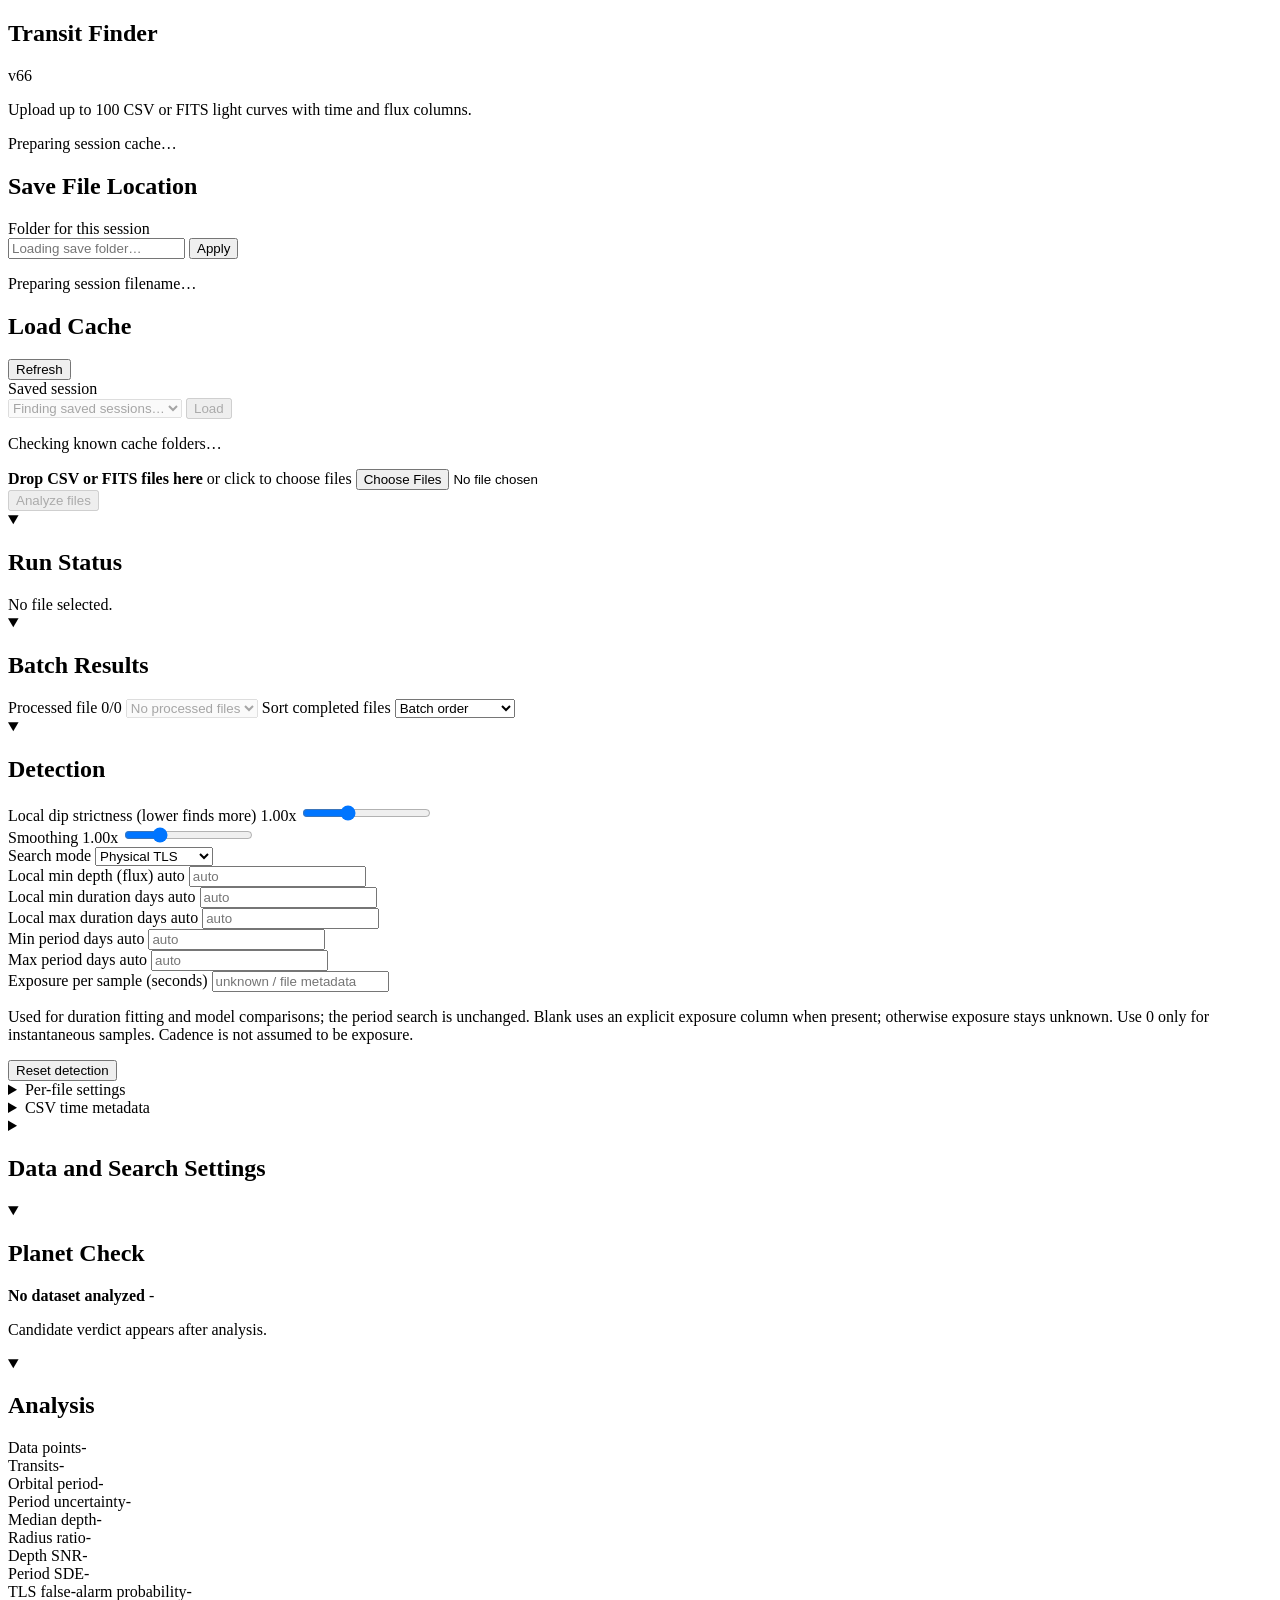
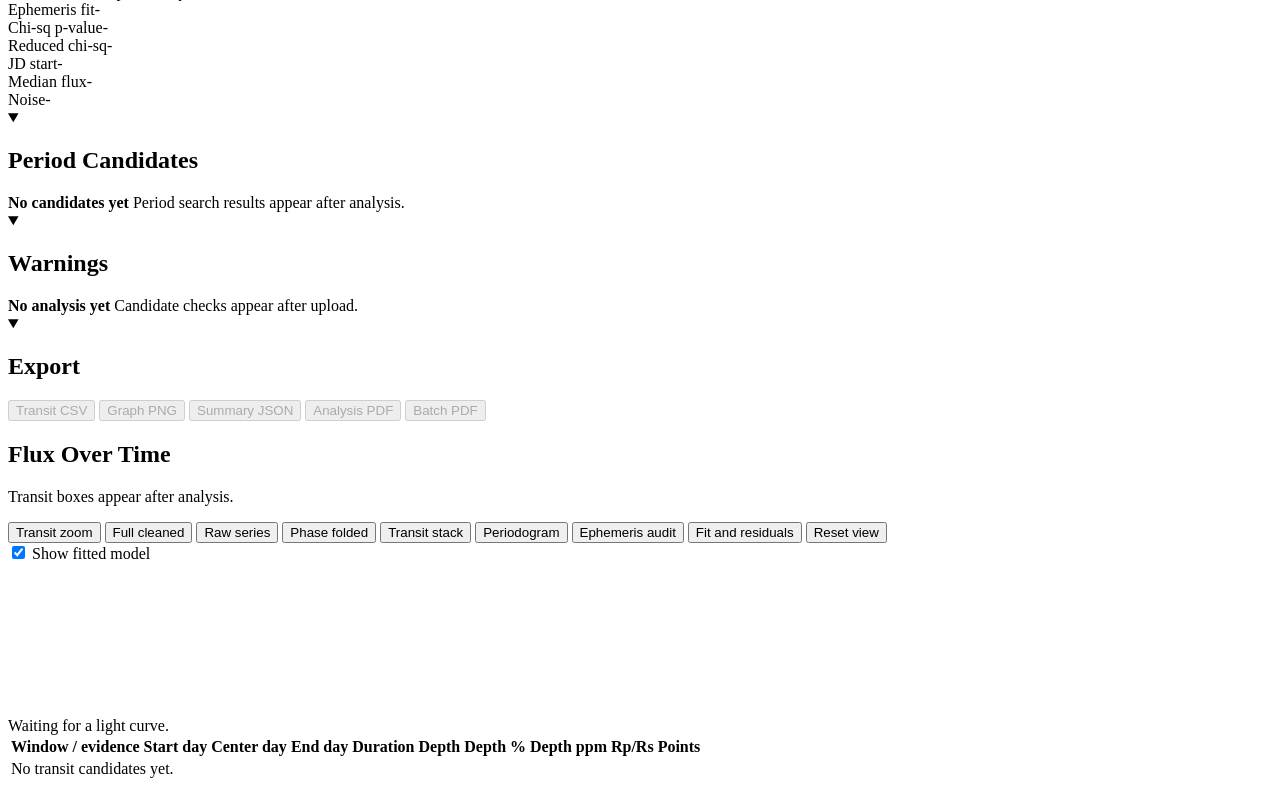
==== commit c3db97b2: "added banner and credits. V1.0 IS RELEASED!!!!!!!!!!" ====
--- a/Exoplanet data parsing tool/static/index.html
+++ b/Exoplanet data parsing tool/static/index.html
@@ -357,7 +357,7 @@
             </tr>
           </thead>
           <tbody id="TransitRows">
-            <tr><td colspan="10" style="text-align:left;color:#60656f;">No transit candidates yet.</td></tr>
+            <tr><td colspan="10" class="EmptyEventRow">No transit candidates yet.</td></tr>
           </tbody>
         </table>
       </div>
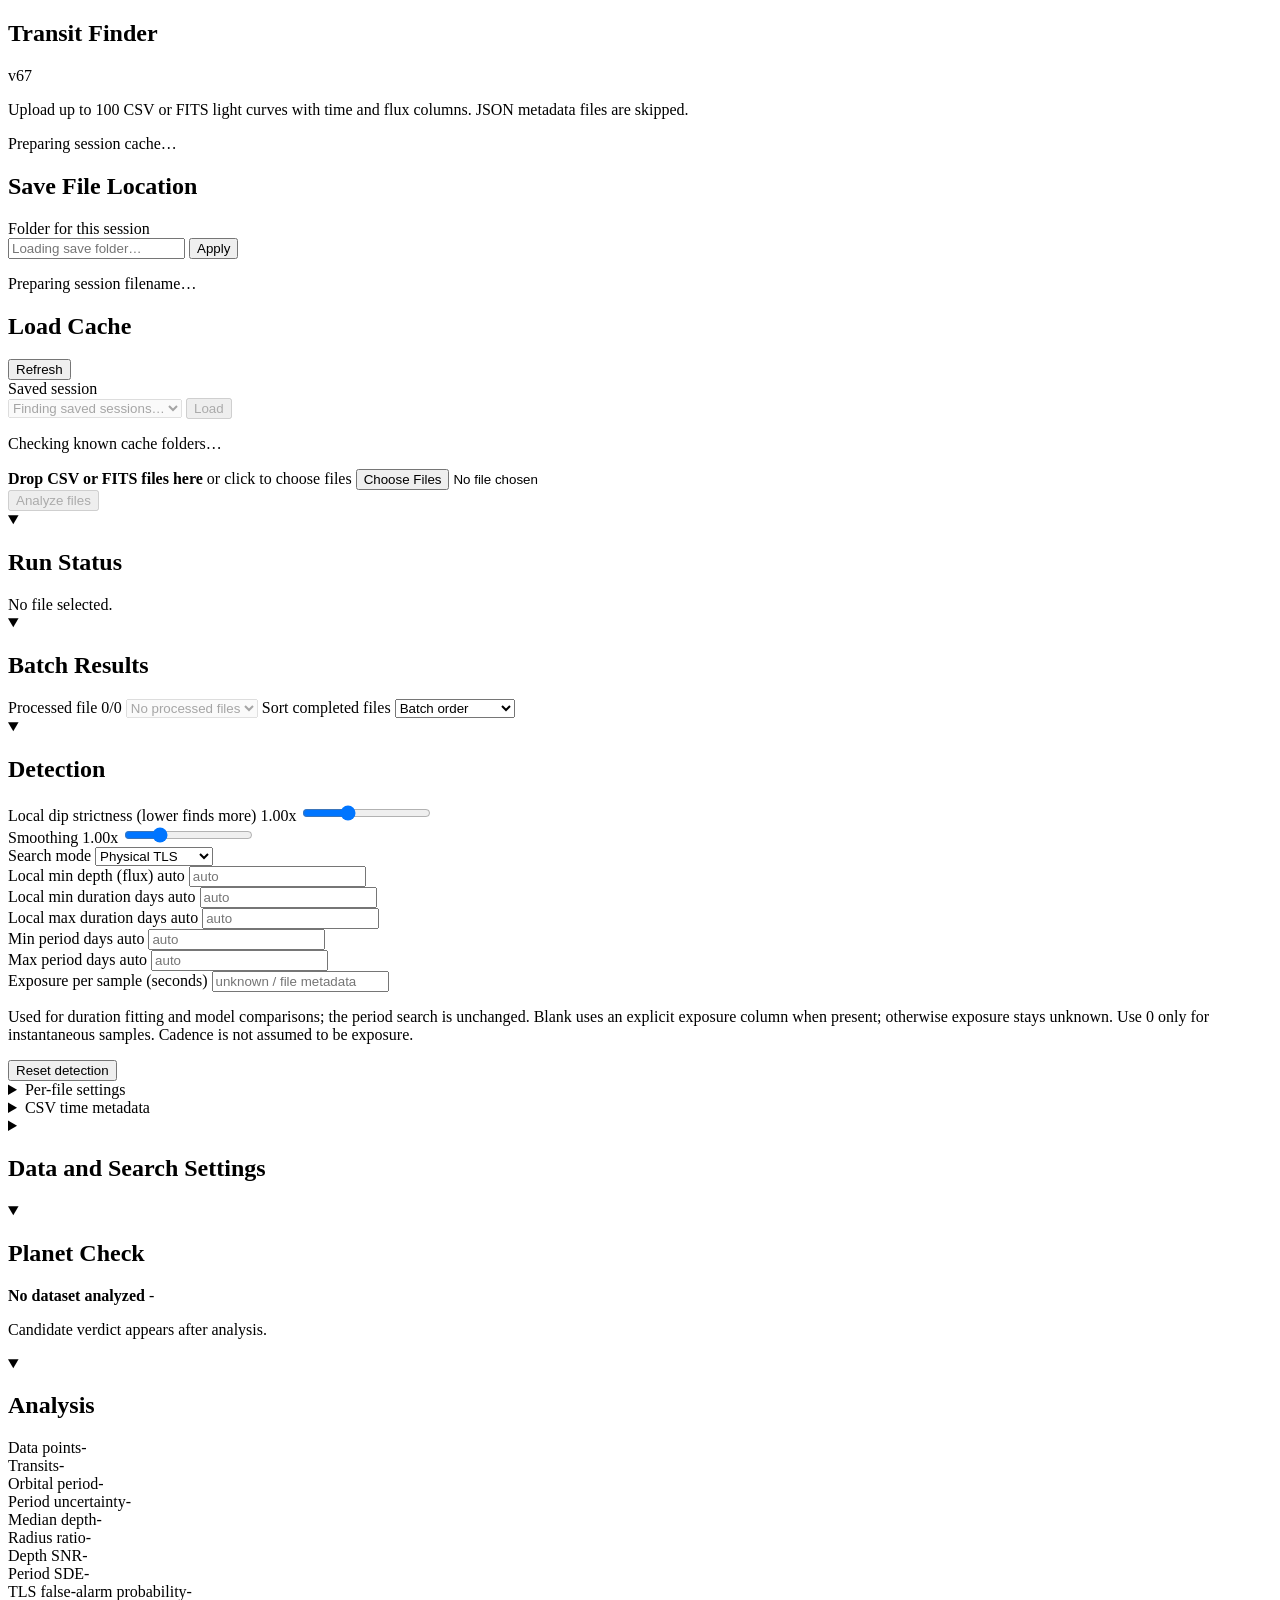
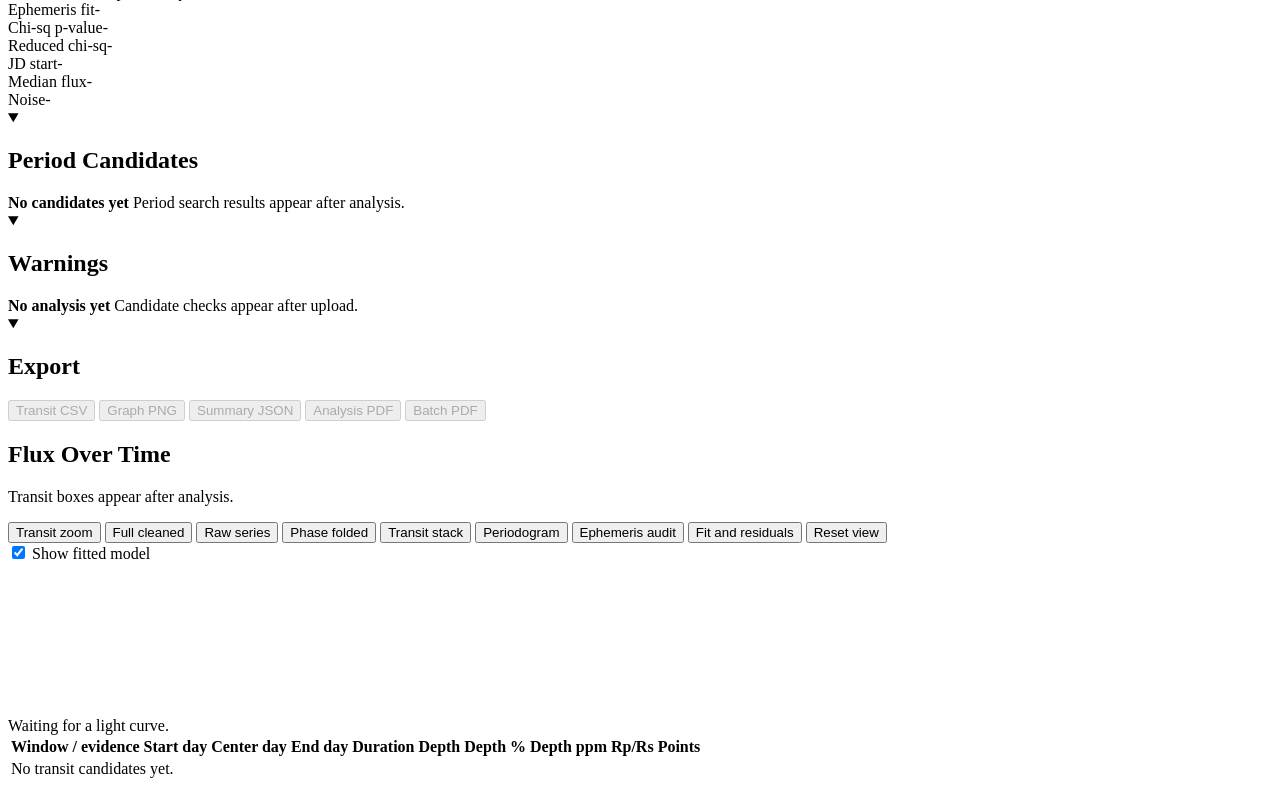
==== commit 98eeb4eb: "Fix short-curve uploads and add inspection mode" ====
--- a/Exoplanet data parsing tool/static/index.html
+++ b/Exoplanet data parsing tool/static/index.html
@@ -13,9 +13,9 @@
       <div>
         <div class="AppTitleRow">
           <h1>Transit Finder</h1>
-          <span class="VersionIndicator" aria-label="Application version 66">v66</span>
-        </div>
-        <p>Upload up to 100 CSV or FITS light curves with time and flux columns.</p>
+          <span class="VersionIndicator" aria-label="Application version 67">v67</span>
+        </div>
+        <p>Upload up to 100 CSV or FITS light curves with time and flux columns. JSON metadata files are skipped.</p>
         <p id="SessionIndicator" class="SessionIndicator" aria-live="polite">Preparing session cache…</p>
       </div>
 
@@ -102,6 +102,7 @@
       <details class="AccordionSection" open>
         <summary><h2>Detection</h2></summary>
         <div class="AccordionBody Controls">
+          <p id="SearchUnavailable" class="ControlHelp" hidden></p>
           <div class="ControlRow">
             <label class="ControlLabel" for="StrictnessInput">
               <span>Local dip strictness (lower finds more)</span>
@@ -327,7 +328,7 @@
       <!--MARK: signal and event controls -->
       <div class="InspectorControls" aria-label="Transit inspection controls">
         <label id="SignalControl" hidden>Signal <select id="SignalPickThing"></select></label>
-        <label><input id="ShowModel" type="checkbox" checked> Show fitted model</label>
+        <label id="ModelControl"><input id="ShowModel" type="checkbox" checked> Show fitted model</label>
         <label id="LocalDipsControl" hidden><input id="ShowLocalDips" type="checkbox"> Local dips (unvalidated)</label>
         <span id="FitQualityLabel"></span>
         <label id="PhaseScopeControl" hidden>Phase range <select id="PhaseScope"><option value="focus">Focused transit</option><option value="orbit">Full orbit</option></select></label>
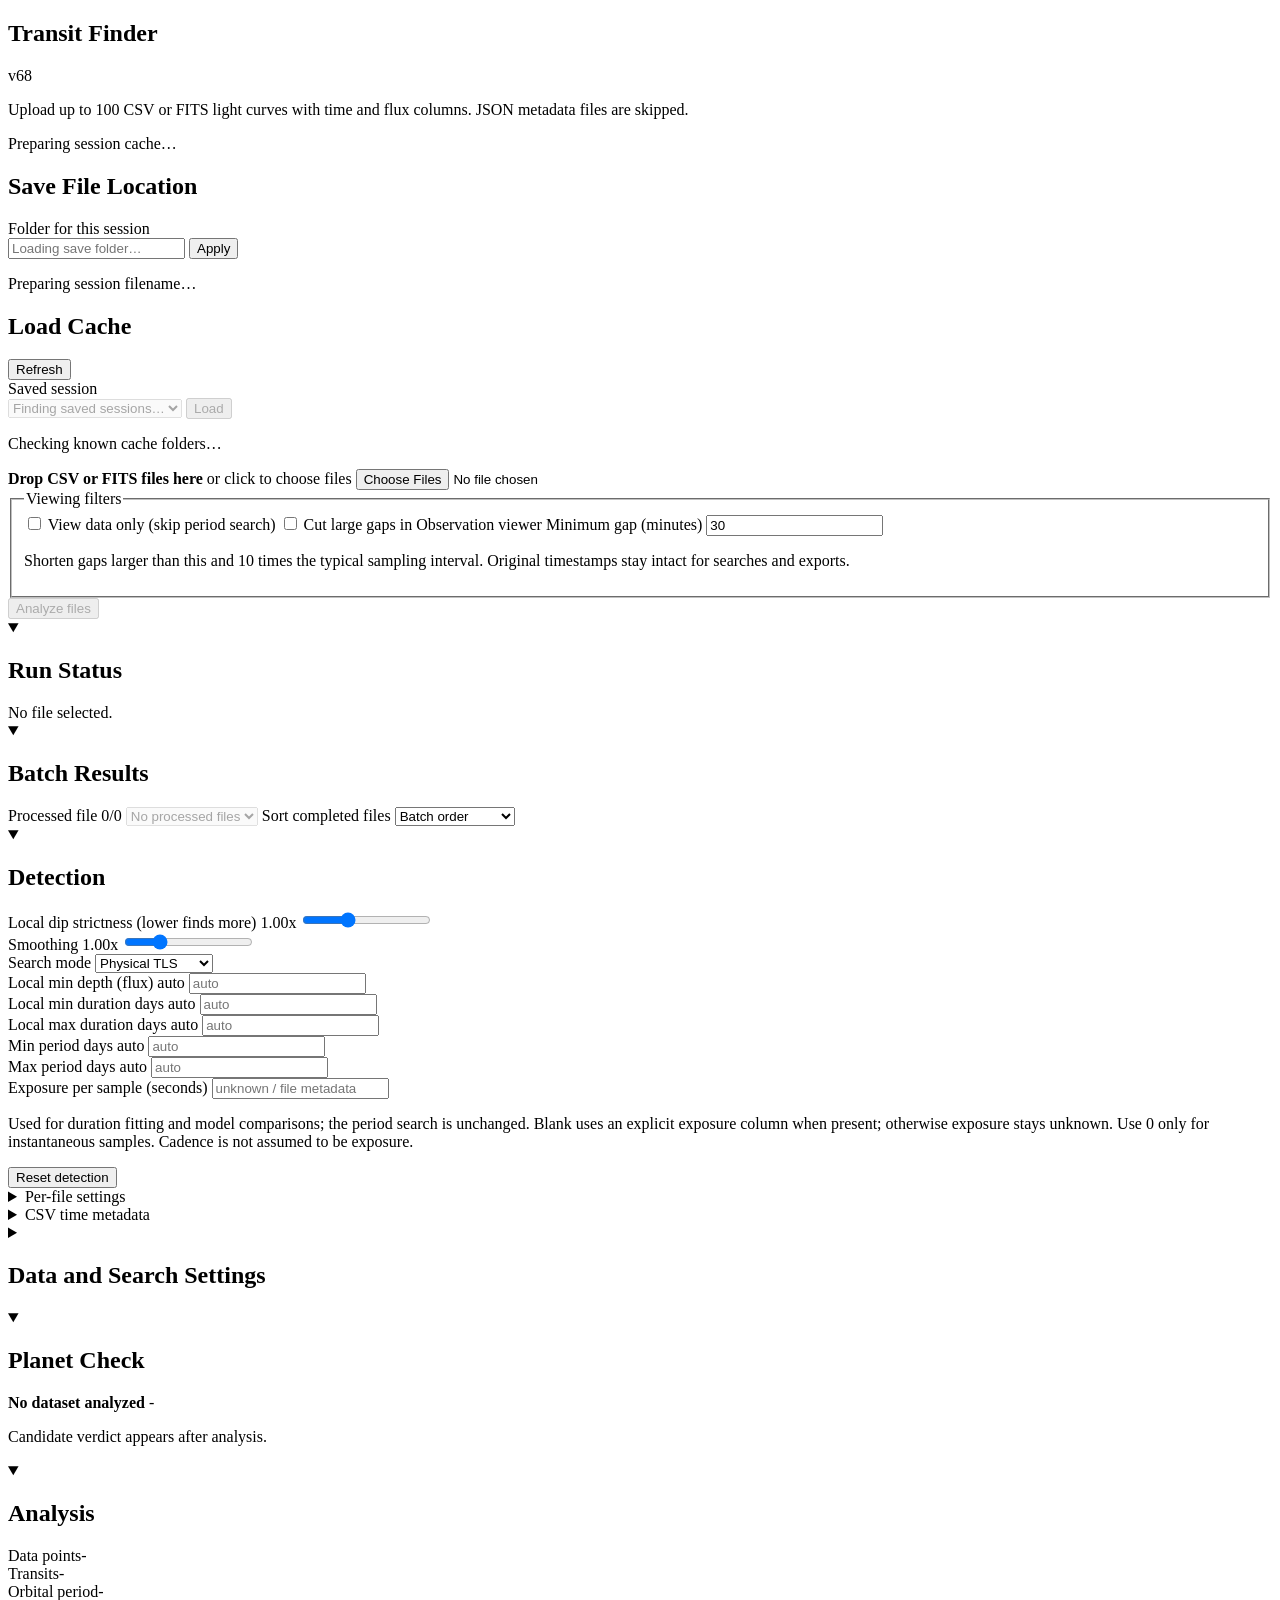
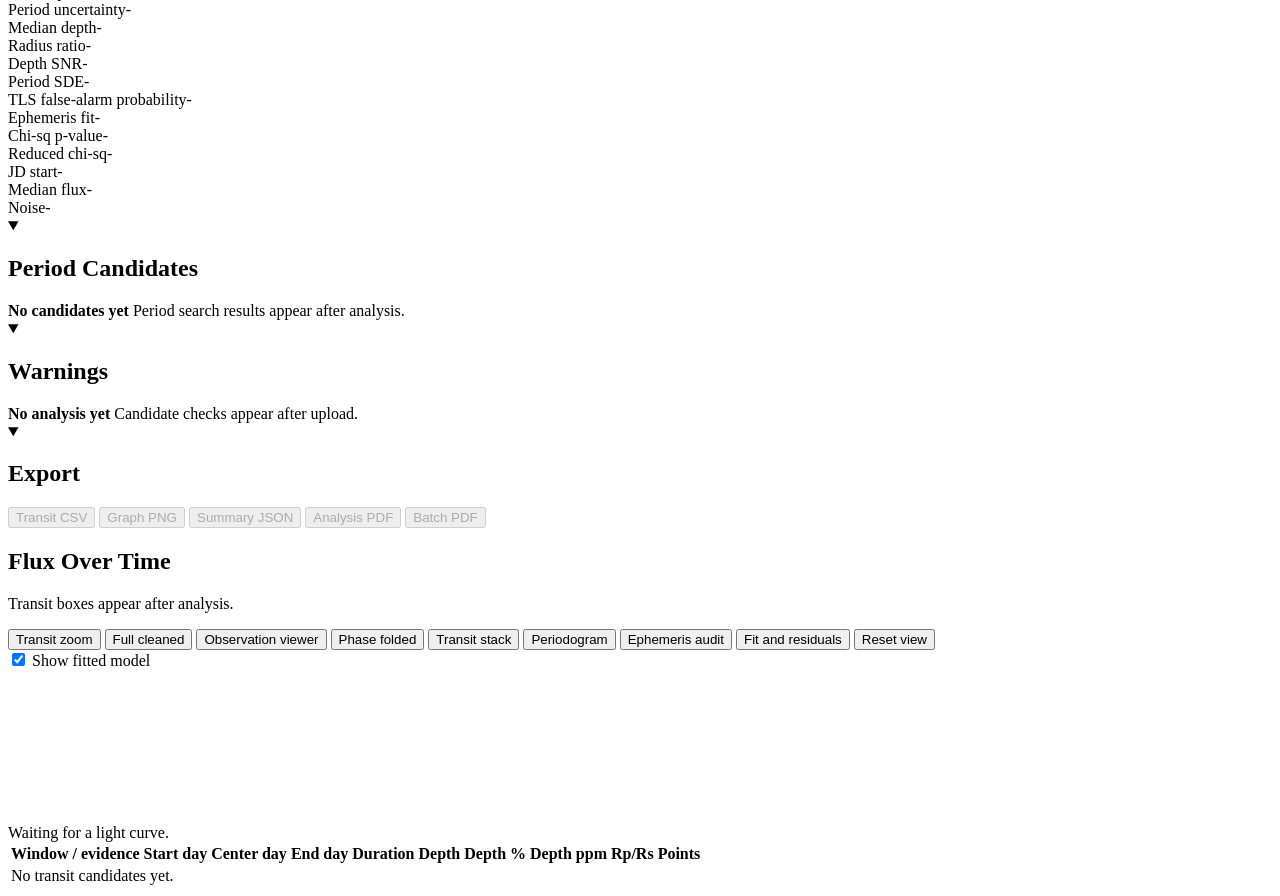
==== commit af56dbd1: "Improve observation viewer and add optional gap cutting" ====
--- a/Exoplanet data parsing tool/static/index.html
+++ b/Exoplanet data parsing tool/static/index.html
@@ -13,7 +13,7 @@
       <div>
         <div class="AppTitleRow">
           <h1>Transit Finder</h1>
-          <span class="VersionIndicator" aria-label="Application version 67">v67</span>
+          <span class="VersionIndicator" aria-label="Application version 68">v68</span>
         </div>
         <p>Upload up to 100 CSV or FITS light curves with time and flux columns. JSON metadata files are skipped.</p>
         <p id="SessionIndicator" class="SessionIndicator" aria-live="polite">Preparing session cache…</p>
@@ -56,6 +56,15 @@
         </span>
       </label>
       <input id="CurveFilesInput" type="file" accept=".csv,.fits,.fit,.fts,text/csv,application/fits" multiple>
+      <!--MARK: gap thingy -->
+      <fieldset class="ViewingFilters">
+        <legend>Viewing filters</legend>
+        <label class="GapToggle"><input id="InspectOnlyInput" type="checkbox"> View data only (skip period search)</label>
+        <label class="GapToggle"><input id="CutGapsInput" type="checkbox"> Cut large gaps in Observation viewer</label>
+        <label for="GapMinutesInput">Minimum gap (minutes)</label>
+        <input id="GapMinutesInput" type="number" min="0.1" max="10080" step="any" value="30">
+        <p class="ControlHelp">Shorten gaps larger than this and 10 times the typical sampling interval. Original timestamps stay intact for searches and exports.</p>
+      </fieldset>
       <div class="AnalysisActions">
         <button id="AnalyzeButton" disabled>Analyze files</button>
         <button id="CancelAnalysisButton" class="CancelAnalysisButton" type="button" hidden>Cancel analysis</button>
@@ -316,7 +325,7 @@
         <div class="ViewControls" aria-label="Chart view">
           <button class="ViewButton Active" type="button" data-view="zoom">Transit zoom</button>
           <button class="ViewButton" type="button" data-view="clean">Full cleaned</button>
-          <button class="ViewButton" type="button" data-view="raw">Raw series</button>
+          <button class="ViewButton" type="button" data-view="raw">Observation viewer</button>
           <button class="ViewButton" type="button" data-view="phase">Phase folded</button>
           <button class="ViewButton" type="button" data-view="stack">Transit stack</button>
           <button class="ViewButton" type="button" data-view="periodogram">Periodogram</button>
@@ -331,6 +340,16 @@
         <label id="ModelControl"><input id="ShowModel" type="checkbox" checked> Show fitted model</label>
         <label id="LocalDipsControl" hidden><input id="ShowLocalDips" type="checkbox"> Local dips (unvalidated)</label>
         <span id="FitQualityLabel"></span>
+        <!--MARK: observation thingies -->
+        <div id="ObservationTools" class="ObservationTools" hidden>
+          <label>Time units <select id="ObservationUnits"><option value="auto">Auto</option><option value="minutes">Minutes</option><option value="hours">Hours</option><option value="days">Days</option></select></label>
+          <label>Observing run <select id="ObservationRun"><option value="all">All observations</option></select></label>
+          <label><input id="ObservationJoinPoints" type="checkbox" checked> Join samples</label>
+          <label><input id="ObservationErrors" type="checkbox" checked> Error bars</label>
+          <button id="FitObservationButton" class="ViewButton" type="button">Fit visible data</button>
+          <span id="ObservationSummary" class="ObservationSummary"></span>
+          <output id="ObservationReadout" class="ObservationReadout">Hover over a point to inspect its original time and flux.</output>
+        </div>
         <label id="PhaseScopeControl" hidden>Phase range <select id="PhaseScope"><option value="focus">Focused transit</option><option value="orbit">Full orbit</option></select></label>
         <span id="StackControls" hidden><label>Event <select id="StackEvent"><option value="all">All events</option></select></label><label>Cycles <select id="StackGroup"><option value="all">All</option><option value="odd">Odd</option><option value="even">Even</option></select></label><label><input id="StackIsolate" type="checkbox"> Isolate selected</label><label><input id="StackMedian" type="checkbox" checked> Median</label><label><input id="StackRecenter" type="checkbox"> Measured centers</label></span>
       </div>
@@ -344,7 +363,7 @@
       <div class="TableWrap">
         <table>
           <thead>
-            <tr>
+            <tr id="CurveTableHead">
               <th>Window / evidence</th>
               <th>Start day</th>
               <th>Center day</th>
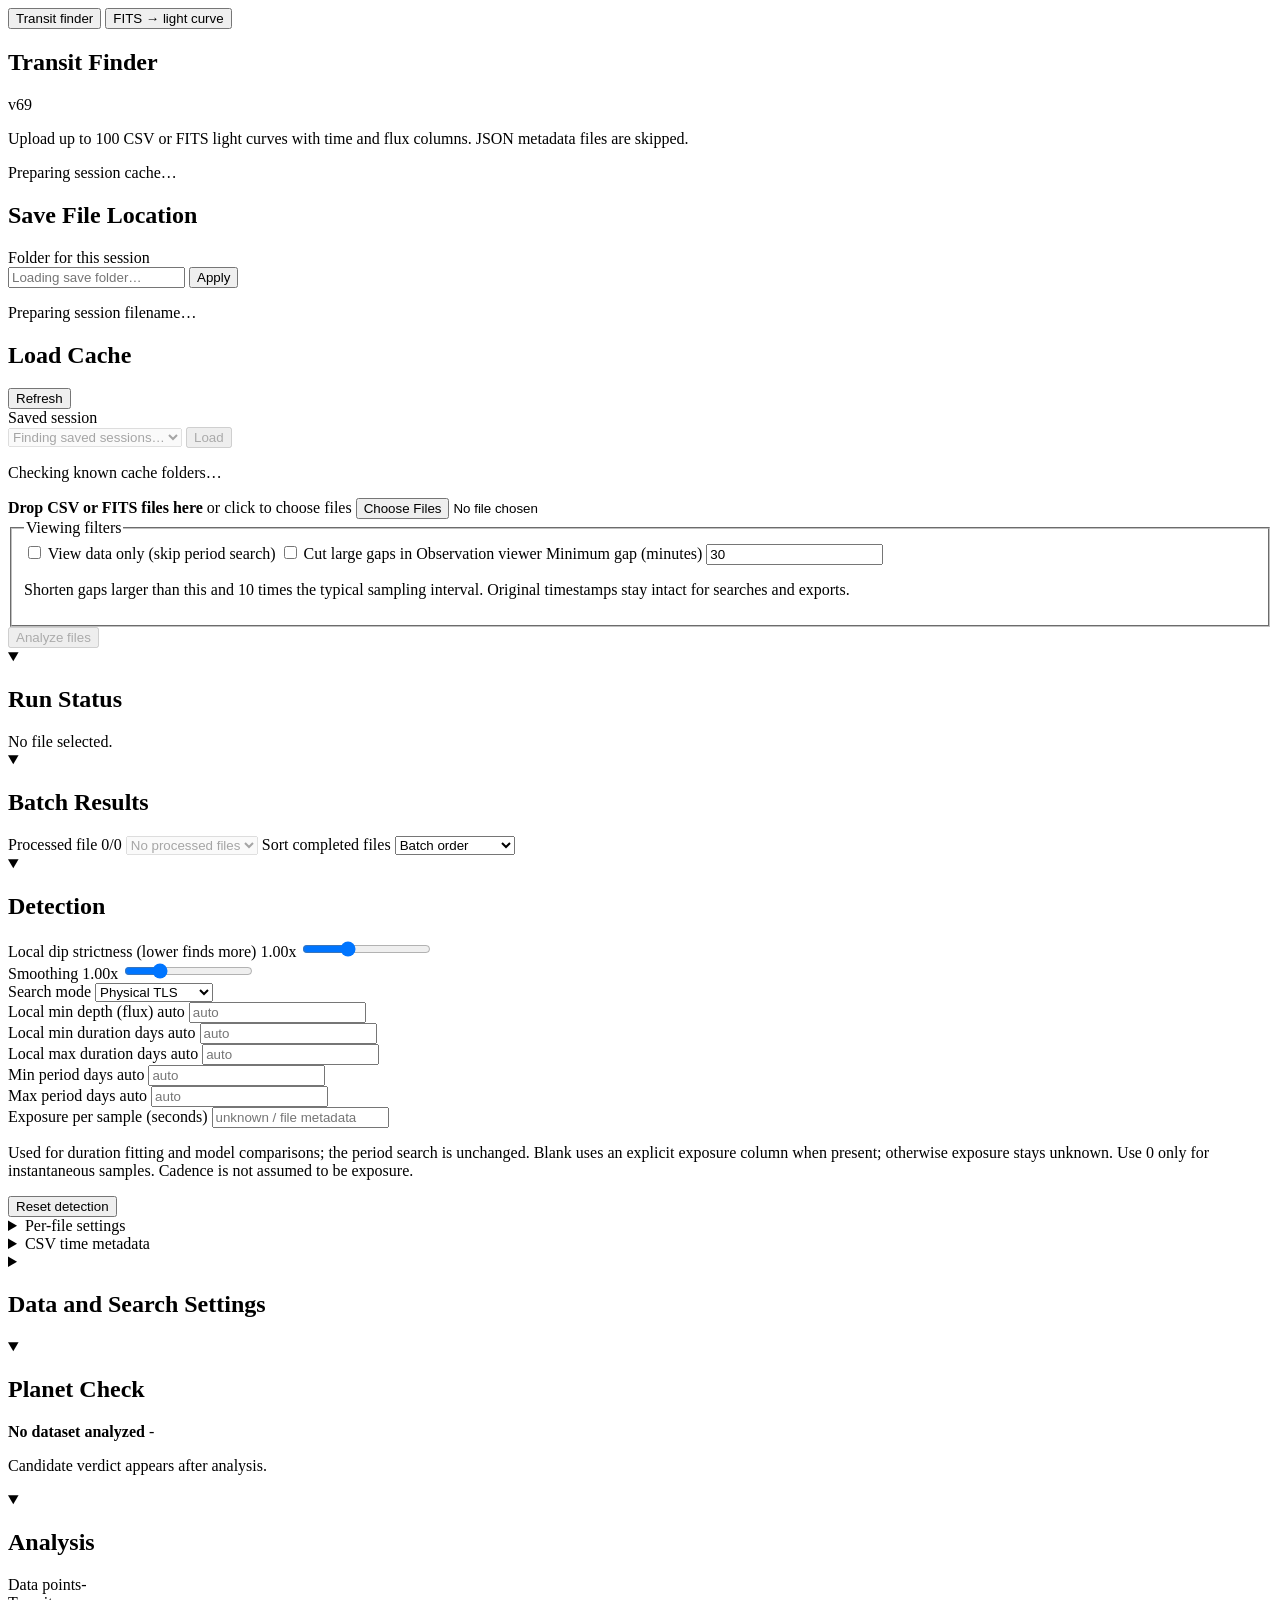
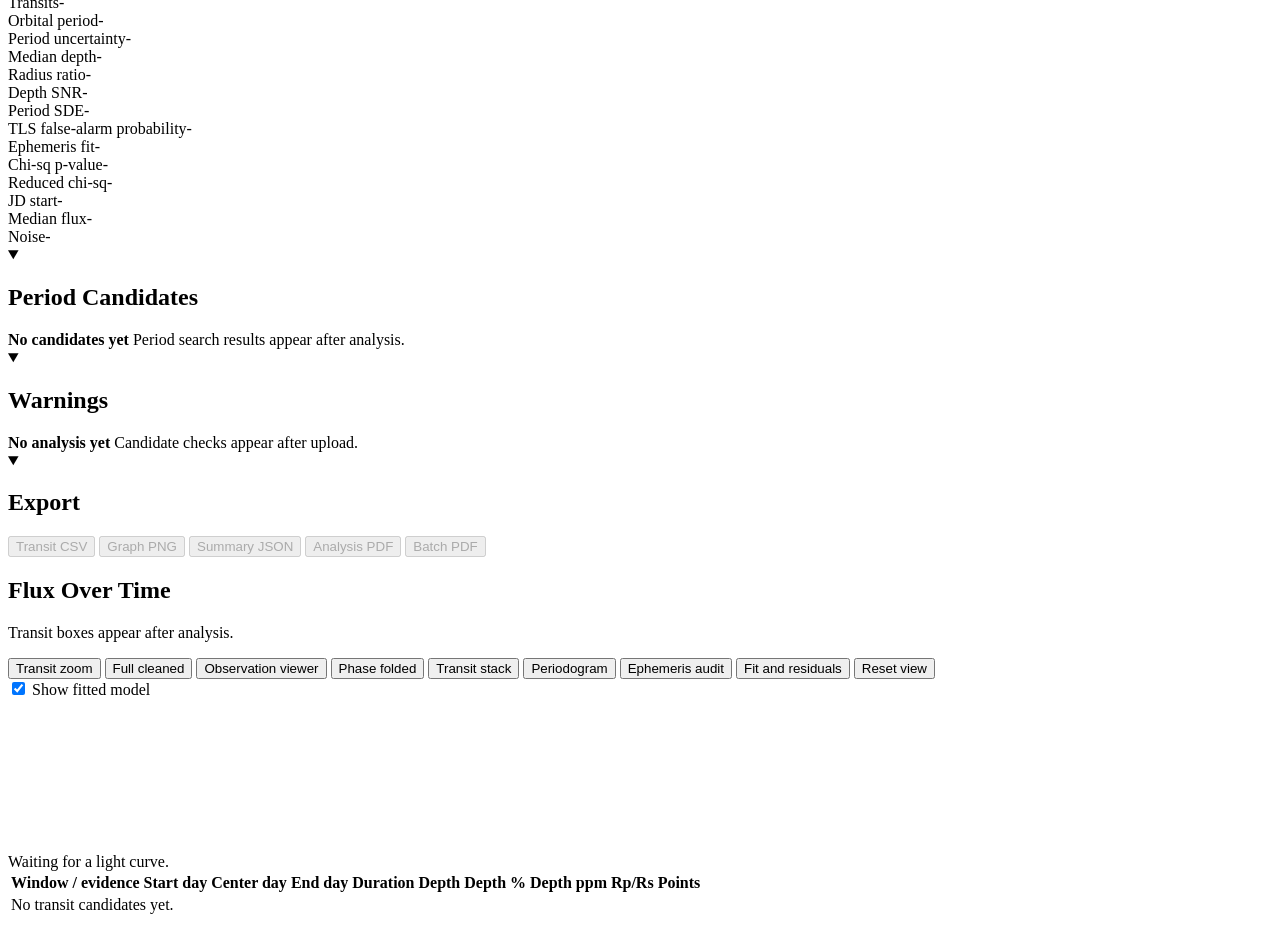
==== commit e339de4a: "Add FITS photometry tab and safe light-curve imports" ====
--- a/Exoplanet data parsing tool/static/index.html
+++ b/Exoplanet data parsing tool/static/index.html
@@ -7,13 +7,19 @@
   <link rel="stylesheet" href="/static/styles.css">
 </head>
 <body>
-  <main>
+  <!--MARK: app tabs -->
+  <nav class="AppTabsBar" role="tablist" aria-label="App workspace">
+    <button id="FinderTabButton" type="button" role="tab" aria-selected="true" aria-controls="FinderPane">Transit finder</button>
+    <button id="ImagesTabButton" type="button" role="tab" aria-selected="false" aria-controls="ImagesPane">FITS → light curve</button>
+  </nav>
+  <iframe id="ImagesPane" title="FITS image calibration and photometry" role="tabpanel" aria-labelledby="ImagesTabButton" hidden></iframe>
+  <main id="FinderPane" role="tabpanel" aria-labelledby="FinderTabButton">
     <!--MARK: sidebar stuffs -->
     <aside class="Sidebar">
       <div>
         <div class="AppTitleRow">
           <h1>Transit Finder</h1>
-          <span class="VersionIndicator" aria-label="Application version 68">v68</span>
+          <span class="VersionIndicator" aria-label="Application version 69">v69</span>
         </div>
         <p>Upload up to 100 CSV or FITS light curves with time and flux columns. JSON metadata files are skipped.</p>
         <p id="SessionIndicator" class="SessionIndicator" aria-live="polite">Preparing session cache…</p>
@@ -386,5 +392,6 @@
 
   <!--MARK: start the frontend -->
   <script src="/static/app.js"></script>
+  <script src="/static/tabs.js"></script>
 </body>
 </html>
